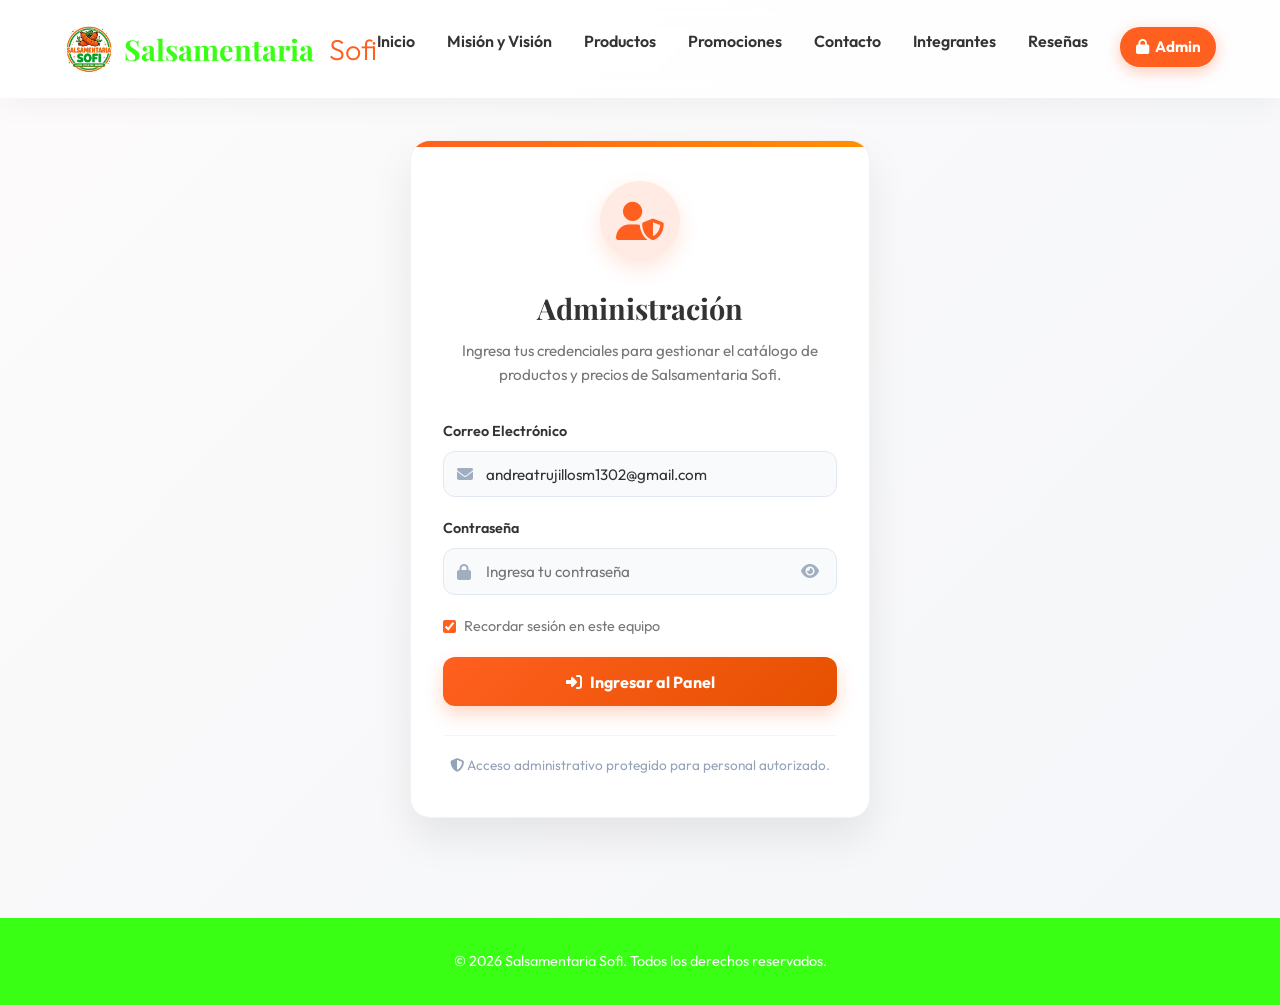
==== html/admin.html @ cab7393c "Agregar panel de administracion de productos, login seguro y sincronizacion dinamica" ====
<!DOCTYPE html>
<html lang="es">
<head>
    <meta charset="UTF-8">
    <meta name="viewport" content="width=device-width, initial-scale=1.0">
    <meta name="description" content="Panel de administración de productos y precios para Salsamentaria Sofi">
    <link rel="icon" href="../Logo/Favicon.jpeg" type="image/jpeg">
    <title>Administración de Productos - Salsamentaria Sofi</title>
    <link rel="stylesheet" href="../css/styles.css">
    <link href="https://fonts.googleapis.com/css2?family=Outfit:wght@300;400;600;700;800&family=Playfair+Display:wght@700&display=swap" rel="stylesheet">
    <link rel="stylesheet" href="https://cdnjs.cloudflare.com/ajax/libs/font-awesome/6.4.0/css/all.min.css">
</head>
<body>
    <!-- Navbar -->
    <nav class="navbar">
        <div class="logo" style="display: flex; align-items: center; gap: 10px;">
            <img src="../Logo/Favicon.jpeg" alt="Salsamentaria Sofi" style="height: 50px; border-radius: 50%;">
            Salsamentaria<span>Sofi</span>
        </div>
        <ul class="nav-links">
            <li><a href="../index.html">Inicio</a></li>
            <li><a href="nosotros.html">Misión y Visión</a></li>
            <li><a href="productos.html">Productos</a></li>
            <li><a href="promociones.html">Promociones</a></li>
            <li><a href="contacto.html">Contacto</a></li>
            <li><a href="integrantes.html">Integrantes</a></li>
            <li><a href="resenas.html">Reseñas</a></li>
            <li><a href="admin.html" class="admin-nav-link active"><i class="fas fa-lock"></i> Admin</a></li>
        </ul>
        <div class="hamburger"><i class="fas fa-bars"></i></div>
    </nav>

    <!-- Contenedor Principal -->
    <div class="admin-wrapper">
        
        <!-- VISTA 1: FORMULARIO DE INICIO DE SESIÓN -->
        <section id="admin-login-section" class="admin-login-container">
            <div class="admin-login-avatar">
                <i class="fas fa-user-shield"></i>
            </div>
            <h1 class="admin-login-title">Administración</h1>
            <p class="admin-login-subtitle">Ingresa tus credenciales para gestionar el catálogo de productos y precios de Salsamentaria Sofi.</p>

            <div id="loginAlert" class="alert-message alert-error"></div>

            <form id="adminLoginForm">
                <div class="form-group-admin">
                    <label for="adminEmail">Correo Electrónico</label>
                    <div class="input-with-icon">
                        <i class="fas fa-envelope field-icon"></i>
                        <input type="email" id="adminEmail" required placeholder="correo@ejemplo.com" value="andreatrujillosm1302@gmail.com" autocomplete="username">
                    </div>
                </div>

                <div class="form-group-admin">
                    <label for="adminPassword">Contraseña</label>
                    <div class="input-with-icon">
                        <i class="fas fa-lock field-icon"></i>
                        <input type="password" id="adminPassword" required placeholder="Ingresa tu contraseña" autocomplete="current-password">
                        <button type="button" id="togglePasswordBtn" class="toggle-password-btn" title="Mostrar/ocultar contraseña">
                            <i class="fas fa-eye"></i>
                        </button>
                    </div>
                </div>

                <div style="display: flex; justify-content: space-between; align-items: center; margin-bottom: 1.2rem; font-size: 0.9rem; color: var(--text-light);">
                    <label style="display: flex; align-items: center; gap: 8px; cursor: pointer;">
                        <input type="checkbox" id="rememberMe" checked style="accent-color: var(--primary-color); cursor: pointer;">
                        Recordar sesión en este equipo
                    </label>
                </div>

                <button type="submit" class="login-btn">
                    <i class="fas fa-sign-in-alt"></i> Ingresar al Panel
                </button>
            </form>

            <div style="margin-top: 1.8rem; padding-top: 1.2rem; border-top: 1px solid #f1f5f9; font-size: 0.85rem; color: #94a3b8;">
                <i class="fas fa-shield-alt"></i> Acceso administrativo protegido para personal autorizado.
            </div>
        </section>

        <!-- VISTA 2: PANEL DE CONTROL DE PRODUCTOS (DASHBOARD) -->
        <section id="admin-dashboard-section" style="display: none;">
            
            <!-- Barra Superior del Dashboard -->
            <div class="dashboard-header">
                <div class="dashboard-user-info">
                    <div class="dashboard-avatar">AT</div>
                    <div class="dashboard-greeting">
                        <h2>Panel de Administración</h2>
                        <div style="display: flex; align-items: center; gap: 10px; margin-top: 4px;">
                            <span class="admin-badge">Administradora Conectada</span>
                            <span style="font-size: 0.9rem; color: var(--text-light);">Andrea Trujillo</span>
                        </div>
                    </div>
                </div>

                <div class="dashboard-header-actions">
                    <button class="btn-admin btn-primary-admin" onclick="openProductModal()">
                        <i class="fas fa-plus-circle"></i> Nuevo Producto
                    </button>
                    <button class="btn-admin btn-secondary-admin" onclick="openExportModal()" title="Exportar o respaldar datos para GitHub">
                        <i class="fas fa-file-export"></i> Exportar
                    </button>
                    <button class="btn-admin btn-secondary-admin" onclick="openImportModal()" title="Importar catálogo desde JSON">
                        <i class="fas fa-file-import"></i> Importar
                    </button>
                    <button class="btn-admin btn-secondary-admin" onclick="resetToDefaultProducts()" title="Restablecer productos originales">
                        <i class="fas fa-undo"></i> Restablecer
                    </button>
                    <a href="productos.html" target="_blank" class="btn-admin btn-secondary-admin">
                        <i class="fas fa-external-link-alt"></i> Ver Tienda
                    </a>
                    <button id="adminLogoutBtn" class="btn-admin btn-danger-admin" title="Cerrar sesión">
                        <i class="fas fa-sign-out-alt"></i> Salir
                    </button>
                </div>
            </div>

            <!-- Tarjetas de Estadísticas (KPIs) -->
            <div class="stats-grid">
                <div class="stat-card">
                    <div class="stat-icon" style="background: rgba(255, 95, 31, 0.12); color: var(--primary-color);">
                        <i class="fas fa-boxes-stacked"></i>
                    </div>
                    <div class="stat-info">
                        <h4>Total Productos</h4>
                        <div class="stat-value" id="statTotalProducts">0</div>
                    </div>
                </div>

                <div class="stat-card">
                    <div class="stat-icon" style="background: #e0f2fe; color: #0284c7;">
                        <i class="fas fa-tags"></i>
                    </div>
                    <div class="stat-info">
                        <h4>Categorías</h4>
                        <div class="stat-value" id="statTotalCategories">0</div>
                    </div>
                </div>

                <div class="stat-card">
                    <div class="stat-icon" style="background: #dcfce7; color: #16a34a;">
                        <i class="fas fa-hand-holding-dollar"></i>
                    </div>
                    <div class="stat-info">
                        <h4>Precio Promedio</h4>
                        <div class="stat-value" id="statAvgPrice">$0</div>
                    </div>
                </div>

                <div class="stat-card">
                    <div class="stat-icon" style="background: #fef3c7; color: #d97706;">
                        <i class="fas fa-fire"></i>
                    </div>
                    <div class="stat-info">
                        <h4>Promociones</h4>
                        <div class="stat-value" id="statTotalPromos">0</div>
                    </div>
                </div>
            </div>

            <!-- Barra de Filtros y Búsqueda -->
            <div class="admin-toolbar">
                <div class="toolbar-search">
                    <i class="fas fa-search"></i>
                    <input type="text" id="searchProductInput" placeholder="Buscar por nombre, ID o categoría...">
                </div>

                <div class="toolbar-filters">
                    <select id="categoryFilterSelect" class="toolbar-select">
                        <option value="todos">Todas las categorías</option>
                    </select>

                    <select id="sortProductsSelect" class="toolbar-select">
                        <option value="id_asc">ID: Menor a Mayor</option>
                        <option value="id_desc">ID: Mayor a Menor</option>
                        <option value="name_asc">Nombre: A - Z</option>
                        <option value="name_desc">Nombre: Z - A</option>
                        <option value="price_asc">Precio: Menor a Mayor</option>
                        <option value="price_desc">Precio: Mayor a Menor</option>
                    </select>
                </div>
            </div>

            <!-- Tabla de Productos -->
            <div class="admin-table-container">
                <div class="admin-card-table">
                    <div class="table-responsive">
                        <table class="admin-table" id="productsTable">
                            <thead>
                                <tr>
                                    <th style="width: 80px;">Foto</th>
                                    <th style="width: 90px;">ID</th>
                                    <th>Nombre del Producto</th>
                                    <th>Categoría</th>
                                    <th>Presentación / Unidad</th>
                                    <th>Precio (COP)</th>
                                    <th style="width: 110px; text-align: center;">Acciones</th>
                                </tr>
                            </thead>
                            <tbody id="productsTableBody">
                                <!-- Filas inyectadas via JavaScript -->
                            </tbody>
                        </table>
                    </div>

                    <div class="table-footer-info">
                        <span id="tableProductsCounter">Cargando inventario...</span>
                        <span><i class="fas fa-info-circle"></i> Los cambios se sincronizan en tiempo real con el catálogo de la tienda.</span>
                    </div>
                </div>
            </div>

        </section>

    </div>

    <!-- MODAL PARA CREAR / EDITAR PRODUCTO -->
    <div id="productModalOverlay" class="admin-modal-overlay">
        <div class="admin-modal">
            <div class="admin-modal-header">
                <h3 id="productModalTitle">Crear Nuevo Producto</h3>
                <button type="button" id="closeProductModal" class="admin-modal-close">
                    <i class="fas fa-times"></i>
                </button>
            </div>

            <form id="productForm">
                <div class="admin-modal-body">
                    <div style="display: grid; grid-template-columns: 1fr 2fr; gap: 15px;">
                        <div class="form-group-admin">
                            <label for="productIdInput">ID de Producto</label>
                            <input type="number" id="productIdInput" required class="admin-select" style="padding-left: 1rem;">
                        </div>

                        <div class="form-group-admin">
                            <label for="productCategorySelect">Categoría</label>
                            <select id="productCategorySelect" class="admin-select" style="padding-left: 1rem;" required>
                                <option value="embutidos">Embutidos</option>
                                <option value="lacteos">Lácteos</option>
                                <option value="salsas">Salsas</option>
                                <option value="desechables">Desechables</option>
                                <option value="panaderia">Panadería</option>
                                <option value="promociones">Promociones</option>
                                <option value="otra">Otra categoría...</option>
                            </select>
                        </div>
                    </div>

                    <div class="form-group-admin" id="customCategoryGroup" style="display: none;">
                        <label for="customCategoryInput">Nombre de la nueva categoría</label>
                        <input type="text" id="customCategoryInput" class="admin-select" style="padding-left: 1rem;" placeholder="Ej. Bebidas, Enlatados">
                    </div>

                    <div class="form-group-admin">
                        <label for="productNameInput">Nombre del Producto</label>
                        <input type="text" id="productNameInput" required class="admin-select" style="padding-left: 1rem;" placeholder="Ej. Jamón Pietran Especial">
                    </div>

                    <div style="display: grid; grid-template-columns: 1fr 1fr; gap: 15px;">
                        <div class="form-group-admin">
                            <label for="productUnitInput">Presentación / Peso</label>
                            <input type="text" id="productUnitInput" required class="admin-select" style="padding-left: 1rem;" placeholder="Ej. 500g, 1 Libra, x6 unds">
                        </div>

                        <div class="form-group-admin">
                            <label for="productPriceInput">Precio ($ COP)</label>
                            <input type="number" id="productPriceInput" required min="0" step="100" class="admin-select" style="padding-left: 1rem;" placeholder="Ej. 12000">
                        </div>
                    </div>

                    <div class="form-group-admin">
                        <label>Foto del Producto</label>
                        
                        <div style="margin-bottom: 8px;">
                            <label style="font-size: 0.85rem; font-weight: 500; color: var(--text-light); display: block; margin-bottom: 4px;">
                                <i class="fas fa-upload"></i> Subir imagen desde tu dispositivo:
                            </label>
                            <input type="file" id="productImageFileInput" accept="image/*" class="admin-select" style="padding: 0.5rem 1rem;">
                        </div>

                        <div style="margin-bottom: 8px;">
                            <label style="font-size: 0.85rem; font-weight: 500; color: var(--text-light); display: block; margin-bottom: 4px;">
                                <i class="fas fa-link"></i> O ingresar ruta relativa / URL web:
                            </label>
                            <input type="text" id="productImageUrlInput" class="admin-select" style="padding-left: 1rem;" placeholder="../productos/EMBUTIOS/embutido-1.jpeg o https://...">
                        </div>

                        <div class="image-preview-box">
                            <img id="productImagePreview" src="" alt="Vista previa" style="display: none;">
                            <span id="productImagePlaceholder"><i class="fas fa-image" style="font-size: 2rem; margin-bottom: 6px; display: block;"></i>Vista previa de la imagen</span>
                        </div>
                    </div>
                </div>

                <div class="admin-modal-footer">
                    <button type="button" id="cancelProductModal" class="btn-admin btn-secondary-admin">Cancelar</button>
                    <button type="submit" class="btn-admin btn-primary-admin">
                        <i class="fas fa-save"></i> Guardar Producto
                    </button>
                </div>
            </form>
        </div>
    </div>

    <!-- MODAL PARA EXPORTAR / RESPALDAR CATÁLOGO -->
    <div id="exportModalOverlay" class="admin-modal-overlay">
        <div class="admin-modal">
            <div class="admin-modal-header">
                <h3>Exportar y Respaldar Catálogo</h3>
                <button type="button" id="closeExportModal" class="admin-modal-close">
                    <i class="fas fa-times"></i>
                </button>
            </div>
            <div class="admin-modal-body">
                <p style="font-size: 0.95rem; color: #475569; margin-bottom: 1.2rem;">
                    Como la aplicación está desplegada en GitHub Pages de forma estática, tus cambios se guardan automáticamente en tu navegador. Puedes descargar el archivo de respaldo o copiar el código para actualizar el archivo <code>js/script.js</code> del repositorio cuando desees.
                </p>

                <div style="display: flex; gap: 10px; margin-bottom: 1.2rem; flex-wrap: wrap;">
                    <button type="button" class="btn-admin btn-primary-admin" onclick="downloadJsonFile()">
                        <i class="fas fa-download"></i> Descargar productos.json
                    </button>
                    <button type="button" class="btn-admin btn-secondary-admin" onclick="copyExportCode()">
                        <i class="fas fa-copy"></i> Copiar Código para script.js
                    </button>
                </div>

                <div class="form-group-admin">
                    <label for="exportJsonTextarea">Código exportado (JavaScript / JSON):</label>
                    <textarea id="exportJsonTextarea" rows="8" readonly class="admin-textarea" style="font-family: monospace; font-size: 0.82rem; padding: 0.8rem;"></textarea>
                </div>
            </div>
            <div class="admin-modal-footer">
                <button type="button" class="btn-admin btn-secondary-admin" onclick="closeExportModal()">Cerrar</button>
            </div>
        </div>
    </div>

    <!-- MODAL PARA IMPORTAR CATÁLOGO -->
    <div id="importModalOverlay" class="admin-modal-overlay">
        <div class="admin-modal">
            <div class="admin-modal-header">
                <h3>Importar Catálogo (JSON)</h3>
                <button type="button" id="closeImportModal" class="admin-modal-close">
                    <i class="fas fa-times"></i>
                </button>
            </div>
            <form id="importForm">
                <div class="admin-modal-body">
                    <p style="font-size: 0.95rem; color: #475569; margin-bottom: 1.2rem;">
                        Puedes cargar un archivo <code>.json</code> previamente exportado o pegar el contenido JSON directamente en el campo inferior.
                    </p>

                    <div class="form-group-admin">
                        <label for="importFileInput">Cargar archivo JSON desde tu equipo:</label>
                        <input type="file" id="importFileInput" accept=".json,application/json" class="admin-select" style="padding: 0.5rem 1rem;">
                    </div>

                    <div class="form-group-admin">
                        <label for="importJsonTextarea">O pegar contenido JSON aquí:</label>
                        <textarea id="importJsonTextarea" rows="7" class="admin-textarea" style="font-family: monospace; font-size: 0.82rem; padding: 0.8rem;" placeholder='[{"id": 101, "name": "Mortadela Zenu", "category": "embutidos", "price": 12000, "unit": "500g", "image": "..."}]'></textarea>
                    </div>
                </div>
                <div class="admin-modal-footer">
                    <button type="button" class="btn-admin btn-secondary-admin" onclick="closeImportModal()">Cancelar</button>
                    <button type="submit" class="btn-admin btn-primary-admin">
                        <i class="fas fa-file-import"></i> Reemplazar Catálogo
                    </button>
                </div>
            </form>
        </div>
    </div>

    <!-- Footer -->
    <footer>
        <p>&copy; 2026 Salsamentaria Sofi. Todos los derechos reservados.</p>
    </footer>

    <!-- Scripts -->
    <script src="../js/script.js"></script>
    <script src="../js/admin.js"></script>
</body>
</html>
---- css/styles.css ----
:root {
    --primary-color: #FF5F1F; /* Naranja Fluorescente */
    --primary-dark: #39FF14; /* Verde Fluorescente */
    --secondary-color: #FF5F1F; /* Naranja Fluorescente */
    --bg-color: #ffffff; /* Blanco */
    --text-color: #333333;
    --text-light: #777777;
    --white: #ffffff;
    --glass-bg: rgba(255, 255, 255, 0.85);
    --transition: all 0.3s cubic-bezier(0.25, 0.8, 0.25, 1);
}

* {
    margin: 0;
    padding: 0;
    box-sizing: border-box;
    scroll-behavior: smooth;
}

body {
    font-family: 'Outfit', sans-serif;
    background-color: var(--bg-color);
    color: var(--text-color);
    line-height: 1.6;
}

h1, h2, h3, .logo {
    font-family: 'Playfair Display', serif;
}

/* Navbar */
.navbar {
    position: fixed;
    top: 0;
    width: 100%;
    display: flex;
    justify-content: space-between;
    align-items: center;
    padding: 1.5rem 5%;
    background: var(--glass-bg);
    backdrop-filter: blur(10px);
    z-index: 1000;
    box-shadow: 0 4px 30px rgba(0, 0, 0, 0.05);
}

.logo {
    font-size: 1.8rem;
    font-weight: 700;
    color: var(--primary-dark);
}

.logo img {
    height: 50px;
    width: 50px;
    border-radius: 50%;
    object-fit: cover;
}

.logo span {
    color: var(--secondary-color);
    font-family: 'Outfit', sans-serif;
    font-weight: 300;
    margin-left: 5px;
}

.nav-links {
    list-style: none;
    display: flex;
    gap: 2rem;
}

.nav-links a {
    text-decoration: none;
    color: var(--text-color);
    font-weight: 600;
    transition: var(--transition);
    font-family: 'Outfit', sans-serif;
}

.nav-links a:hover {
    color: var(--primary-color);
}

.hamburger {
    display: none;
    font-size: 1.5rem;
    cursor: pointer;
}

/* Hero Section */
.hero {
    height: 100vh;
    position: relative;
    display: flex;
    align-items: center;
    justify-content: center;
    text-align: center;
    padding: 0 5%;
    overflow: hidden;
    --mouseX: 0px;
    --mouseY: 0px;
}

.hero::before {
    content: '';
    position: absolute;
    top: 0; 
    left: 0; 
    width: 100%; 
    height: 100%;
    background: linear-gradient(rgba(0,0,0,0.6), rgba(0,0,0,0.6)) center/cover, url('../foto principal/PORTADA.jpeg') center/cover no-repeat;
    z-index: 0;
    transition: transform 0.2s cubic-bezier(0.25, 0.46, 0.45, 0.94);
    transform: scale(1.1) translate(var(--mouseX), var(--mouseY));
}

.hero-content {
    position: relative;
    z-index: 1;
    max-width: 800px;
    animation: fadeInUp 1s ease-out;
}

.hero h1 {
    font-size: 4rem;
    color: var(--white);
    margin-bottom: 1rem;
    line-height: 1.2;
}

.hero p {
    font-size: 1.2rem;
    color: #e0e0e0;
    margin-bottom: 2rem;
}

.cta-btn {
    display: inline-block;
    padding: 1rem 2.5rem;
    background: var(--primary-color);
    color: var(--white);
    text-decoration: none;
    font-weight: 600;
    border-radius: 50px;
    transition: var(--transition);
    box-shadow: 0 10px 20px rgba(230, 126, 34, 0.3);
}

.cta-btn:hover {
    background: var(--primary-dark);
    transform: translateY(-3px);
}

/* Animations */
@keyframes fadeInUp {
    from { opacity: 0; transform: translateY(30px); }
    to { opacity: 1; transform: translateY(0); }
}

/* Sections Common */
section {
    padding: 6rem 5%;
}

.section-header {
    text-align: center;
    margin-bottom: 3rem;
}

.section-header h2 {
    font-size: 2.5rem;
    color: var(--primary-dark);
    margin-bottom: 0.5rem;
}

/* Nosotros / About */
.about {
    background-color: var(--bg-color);
}

.about-grid {
    display: grid;
    grid-template-columns: repeat(auto-fit, minmax(300px, 1fr));
    gap: 3rem;
    max-width: 1000px;
    margin: 0 auto;
}

.about-card {
    background: var(--white);
    padding: 3rem 2rem;
    border-radius: 20px;
    text-align: center;
    box-shadow: 0 10px 30px rgba(0,0,0,0.05);
    transition: var(--transition);
    border: 1px solid #f0f0f0;
}

.about-card:hover {
    transform: translateY(-10px);
    box-shadow: 0 15px 40px rgba(0,0,0,0.1);
}

.slideshow-container {
    width: 100%;
    max-width: 1000px;
    margin: 0 auto 3rem;
    overflow: hidden;
    border-radius: 20px;
    box-shadow: 0 10px 30px rgba(0,0,0,0.1);
    position: relative;
    height: 300px;
    background: var(--white);
    display: flex;
    align-items: center;
}

.slideshow-track {
    display: flex;
    width: calc(300px * 10); /* 5 images + 5 duplicates, each 300px wide */
    animation: scrollTrack 10s linear infinite;
}

.slideshow-track img {
    width: 300px;
    height: 300px;
    object-fit: cover;
    padding: 10px;
    border-radius: 20px;
    transition: var(--transition);
}

.slideshow-track img:hover {
    transform: scale(1.05);
}

@keyframes scrollTrack {
    0% { transform: translateX(0); }
    100% { transform: translateX(calc(-300px * 5)); }
}

.icon-wrapper {
    width: 80px;
    height: 80px;
    background: rgba(230, 126, 34, 0.1);
    color: var(--primary-color);
    border-radius: 50%;
    display: flex;
    align-items: center;
    justify-content: center;
    font-size: 2.5rem;
    margin: 0 auto 1.5rem;
    transition: var(--transition);
}

.about-card:hover .icon-wrapper {
    background: var(--primary-color);
    color: var(--white);
}

.about-card h3 {
    font-size: 1.8rem;
    color: var(--primary-dark);
    margin-bottom: 1rem;
}

.about-card p {
    color: var(--text-light);
    font-size: 1.1rem;
    line-height: 1.8;
}

/* Promotions */
.promotions {
    background-color: var(--white);
}

.promotions h2 {
    text-align: center;
    font-size: 2.5rem;
    margin-bottom: 3rem;
    color: var(--primary-dark);
}

.promo-grid, .product-grid {
    display: grid;
    grid-template-columns: repeat(auto-fill, minmax(280px, 1fr));
    gap: 2rem;
}

.promo-card, .product-card {
    background: var(--white);
    border-radius: 15px;
    overflow: hidden;
    box-shadow: 0 10px 30px rgba(0,0,0,0.05);
    transition: var(--transition);
    position: relative;
    border: 1px solid #f0f0f0;
}

.promo-card:hover, .product-card:hover {
    transform: translateY(-10px);
    box-shadow: 0 15px 40px rgba(0,0,0,0.1);
}

.promo-badge {
    position: absolute;
    top: 15px;
    right: 15px;
    background: var(--secondary-color);
    color: var(--white);
    padding: 0.5rem 1rem;
    border-radius: 20px;
    font-weight: 800;
    z-index: 10;
}

.promo-card img, .product-card img {
    width: 100%;
    height: 200px;
    object-fit: cover;
    transition: var(--transition);
}

.promo-card:hover img, .product-card:hover img {
    transform: scale(1.05);
}

.promo-card h3, .product-card h3 {
    padding: 1.5rem 1.5rem 0.5rem;
    font-size: 1.4rem;
}

.promo-card p, .product-card p.desc {
    padding: 0 1.5rem;
    color: var(--text-light);
    font-size: 0.95rem;
}

.price {
    padding: 1rem 1.5rem 1.5rem;
    display: flex;
    align-items: center;
    gap: 1rem;
}

.old-price {
    text-decoration: line-through;
    color: var(--text-light);
    font-size: 0.9rem;
}

.new-price {
    font-size: 1.5rem;
    font-weight: 800;
    color: var(--primary-color);
}

/* Products Live */
.live-indicator {
    display: inline-flex;
    align-items: center;
    gap: 8px;
    color: #27ae60;
    font-weight: 600;
    background: rgba(39, 174, 96, 0.1);
    padding: 0.5rem 1rem;
    border-radius: 20px;
}

.dot {
    width: 10px;
    height: 10px;
    background-color: #27ae60;
    border-radius: 50%;
    animation: pulse 1.5s infinite;
}

@keyframes pulse {
    0% { transform: scale(0.95); box-shadow: 0 0 0 0 rgba(39, 174, 96, 0.7); }
    70% { transform: scale(1); box-shadow: 0 0 0 10px rgba(39, 174, 96, 0); }
    100% { transform: scale(0.95); box-shadow: 0 0 0 0 rgba(39, 174, 96, 0); }
}

.category-filters {
    display: flex;
    justify-content: center;
    gap: 1rem;
    margin-bottom: 2rem;
    flex-wrap: wrap;
}

.filter-btn {
    padding: 0.5rem 1.5rem;
    border: 2px solid var(--primary-color);
    background: transparent;
    color: var(--primary-color);
    border-radius: 30px;
    cursor: pointer;
    font-weight: 600;
    font-family: 'Outfit', sans-serif;
    transition: var(--transition);
}

.filter-btn.active, .filter-btn:hover {
    background: var(--primary-color);
    color: var(--white);
}

.view-more {
    text-align: center;
    margin-top: 3rem;
}

.outline-btn {
    display: inline-block;
    padding: 1rem 2.5rem;
    border: 2px solid var(--primary-dark);
    color: var(--primary-dark);
    text-decoration: none;
    font-weight: 600;
    border-radius: 50px;
    transition: var(--transition);
}

.outline-btn:hover {
    background: var(--primary-dark);
    color: var(--white);
}

/* Team Section */
.team {
    background-color: var(--bg-color);
}

.team-grid {
    display: grid;
    grid-template-columns: repeat(auto-fit, minmax(280px, 1fr));
    gap: 3rem;
    max-width: 1200px;
    margin: 0 auto;
}

.team-card {
    background: var(--white);
    padding: 2rem;
    border-radius: 20px;
    text-align: center;
    box-shadow: 0 10px 30px rgba(0,0,0,0.05);
    transition: var(--transition);
    border: 1px solid #f0f0f0;
}

.team-card:hover {
    transform: translateY(-10px);
    box-shadow: 0 15px 40px rgba(0,0,0,0.1);
}

.team-img-wrapper {
    width: 250px;
    height: 250px;
    margin: 0 auto 1.5rem;
    border-radius: 50%;
    overflow: hidden;
    border: 4px solid var(--primary-color);
    padding: 4px;
    background: var(--white);
    transition: var(--transition);
}

.team-img-wrapper img {
    width: 100%;
    height: 100%;
    object-fit: cover;
    border-radius: 50%;
    transition: var(--transition);
}

.team-card:hover .team-img-wrapper {
    border-color: var(--primary-dark);
}

.team-card:hover .team-img-wrapper img {
    transform: scale(1.1);
}

.team-card h3 {
    font-size: 1.4rem;
    color: var(--primary-dark);
    margin-bottom: 0.5rem;
}

.team-card p {
    color: var(--primary-color);
    font-weight: 600;
    font-size: 0.95rem;
}

/* Contact */
.contact {
    display: grid;
    grid-template-columns: 1fr 1fr;
    gap: 0;
    padding: 0;
    background: var(--white);
}

.contact-info {
    padding: 6rem 5%;
    display: flex;
    flex-direction: column;
    justify-content: center;
}

.contact-info h2 {
    font-size: 2.5rem;
    color: var(--primary-dark);
    margin-bottom: 2rem;
}

.contact-info p {
    font-size: 1.1rem;
    margin-bottom: 1.5rem;
    display: flex;
    align-items: center;
    gap: 15px;
}

.contact-info i {
    color: var(--primary-color);
    font-size: 1.5rem;
    width: 30px;
}

.socials {
    margin-top: 2rem;
    display: flex;
    gap: 1rem;
}

.socials a {
    display: flex;
    align-items: center;
    justify-content: center;
    width: 50px;
    height: 50px;
    background: #f0f0f0;
    color: var(--primary-dark);
    border-radius: 50%;
    text-decoration: none;
    font-size: 1.5rem;
    transition: var(--transition);
}

.socials a:hover {
    background: var(--primary-color);
    color: var(--white);
    transform: translateY(-5px);
}

.map-placeholder {
    min-height: 400px;
}

/* Footer */
footer {
    background: var(--primary-dark);
    color: var(--white);
    text-align: center;
    padding: 2rem 5%;
    font-size: 0.9rem;
}

/* WhatsApp Button */
.whatsapp-float {
    position: fixed;
    bottom: 30px;
    right: 30px;
    width: 60px;
    height: 60px;
    background-color: #25d366;
    color: #fff;
    border-radius: 50%;
    display: flex;
    align-items: center;
    justify-content: center;
    font-size: 35px;
    box-shadow: 2px 2px 15px rgba(0,0,0,0.2);
    z-index: 100;
    transition: var(--transition);
}

.whatsapp-float:hover {
    transform: scale(1.1);
    box-shadow: 2px 2px 20px rgba(0,0,0,0.3);
}

/* Responsive */
@media (max-width: 768px) {
    .nav-links {
        display: none; 
    }
    
    .hamburger {
        display: block;
    }
    
    .hero h1 {
        font-size: 2.5rem;
    }
    
    .contact {
        grid-template-columns: 1fr;
    }
    
    .map-placeholder {
        height: 300px;
    }

    .reviews-container {
        grid-template-columns: 1fr;
    }
}

/* Reviews Section */
.reviews-section {
    padding: 2rem 5%;
    max-width: 1200px;
    margin: 0 auto;
}

.reviews-container {
    display: grid;
    grid-template-columns: 1fr 1fr;
    gap: 3rem;
    margin-top: 2rem;
}

.reviews-list {
    display: flex;
    flex-direction: column;
    gap: 1.5rem;
    max-height: 500px;
    overflow-y: auto;
    padding-right: 10px;
}

.review-card {
    background: var(--white);
    padding: 1.5rem;
    border-radius: 15px;
    box-shadow: 0 5px 15px rgba(0,0,0,0.05);
    border: 1px solid #f0f0f0;
}

.review-header {
    display: flex;
    align-items: center;
    gap: 1rem;
    margin-bottom: 1rem;
}

.review-avatar {
    width: 45px;
    height: 45px;
    background: var(--primary-color);
    color: var(--white);
    border-radius: 50%;
    display: flex;
    align-items: center;
    justify-content: center;
    font-size: 1.2rem;
    font-weight: 800;
}

.review-meta h4 {
    margin: 0;
    color: var(--primary-dark);
}

.stars {
    color: #ffc107;
    font-size: 0.9rem;
}

.review-text {
    font-size: 0.95rem;
    color: #555;
    line-height: 1.5;
}

.review-form-container {
    background: var(--white);
    padding: 2rem;
    border-radius: 15px;
    box-shadow: 0 10px 30px rgba(0,0,0,0.05);
    border: 1px solid #f0f0f0;
    height: fit-content;
}

.review-form-container h3 {
    margin-top: 0;
    color: var(--primary-dark);
    margin-bottom: 1.5rem;
}

.review-form .form-group {
    margin-bottom: 1.5rem;
}

.review-form label {
    display: block;
    margin-bottom: 0.5rem;
    color: var(--primary-dark);
    font-weight: 600;
}

.review-form input,
.review-form textarea {
    width: 100%;
    padding: 0.8rem;
    border: 1px solid #ccc;
    border-radius: 8px;
    font-family: inherit;
}

.rating-select {
    display: flex;
    gap: 0.5rem;
    font-size: 1.5rem;
    color: #ccc;
    cursor: pointer;
}

.rating-select i:hover,
.rating-select i.active {
    color: #ffc107;
}

/* Shopping Cart */
.cart-float-btn {
    position: fixed;
    bottom: 100px;
    right: 30px;
    width: 60px;
    height: 60px;
    background-color: var(--primary-color);
    color: var(--white);
    border-radius: 50%;
    display: flex;
    align-items: center;
    justify-content: center;
    font-size: 24px;
    box-shadow: 2px 2px 15px rgba(0,0,0,0.2);
    z-index: 100;
    cursor: pointer;
    transition: var(--transition);
}

.cart-float-btn:hover {
    transform: scale(1.1);
    background-color: var(--primary-dark);
}

.cart-badge {
    position: absolute;
    top: -5px;
    right: -5px;
    background-color: #e74c3c;
    color: white;
    border-radius: 50%;
    width: 24px;
    height: 24px;
    font-size: 12px;
    font-weight: bold;
    display: flex;
    align-items: center;
    justify-content: center;
    border: 2px solid white;
}

.cart-sidebar {
    position: fixed;
    top: 0;
    right: -400px;
    width: 350px;
    max-width: 100%;
    height: 100vh;
    background: var(--white);
    box-shadow: -5px 0 15px rgba(0,0,0,0.1);
    z-index: 1001;
    transition: right 0.3s ease;
    display: flex;
    flex-direction: column;
}

.cart-sidebar.open {
    right: 0;
}

.cart-header {
    padding: 20px;
    background: var(--primary-color);
    color: var(--white);
    display: flex;
    justify-content: space-between;
    align-items: center;
}

.cart-header h3 {
    margin: 0;
    font-size: 1.5rem;
    color: var(--white);
}

.close-cart {
    background: none;
    border: none;
    color: var(--white);
    font-size: 1.5rem;
    cursor: pointer;
}

.cart-items {
    flex: 1;
    overflow-y: auto;
    padding: 20px;
    display: flex;
    flex-direction: column;
    gap: 15px;
}

.cart-item {
    display: flex;
    gap: 10px;
    border-bottom: 1px solid #eee;
    padding-bottom: 10px;
}

.cart-item img {
    width: 60px;
    height: 60px;
    object-fit: cover;
    border-radius: 8px;
}

.cart-item-details {
    flex: 1;
}

.cart-item-title {
    font-weight: 600;
    font-size: 0.9rem;
    margin-bottom: 5px;
}

.cart-item-price {
    color: var(--primary-color);
    font-weight: bold;
}

.cart-item-actions {
    display: flex;
    align-items: center;
    gap: 10px;
    margin-top: 5px;
}

.cart-item-actions button {
    background: #f0f0f0;
    border: none;
    width: 25px;
    height: 25px;
    border-radius: 5px;
    cursor: pointer;
    font-weight: bold;
}

.cart-item-actions button:hover {
    background: #ddd;
}

.cart-footer {
    padding: 20px;
    border-top: 1px solid #eee;
    background: #fafafa;
}

.cart-total {
    display: flex;
    justify-content: space-between;
    font-size: 1.2rem;
    font-weight: bold;
    margin-bottom: 15px;
}

.whatsapp-order-btn {
    width: 100%;
    padding: 12px;
    background: #25d366;
    color: white;
    border: none;
    border-radius: 8px;
    font-size: 1.1rem;
    font-weight: bold;
    cursor: pointer;
    display: flex;
    justify-content: center;
    align-items: center;
    gap: 10px;
    transition: background 0.3s;
}

.whatsapp-order-btn:hover {
    background: #128C7E;
}

.add-to-cart-btn {
    width: 100%;
    padding: 10px;
    background: var(--primary-color);
    color: white;
    border: none;
    border-radius: 8px;
    font-weight: 600;
    cursor: pointer;
    margin-top: 10px;
    transition: background 0.3s;
}

.add-to-cart-btn:hover {
    background: var(--primary-dark);
}

.cart-overlay {
    position: fixed;
    top: 0;
    left: 0;
    width: 100%;
    height: 100%;
    background: rgba(0,0,0,0.5);
    z-index: 1000;
    display: none;
}

.cart-overlay.show {
    display: block;
}

/* Sección ¿Por qué comprar en Salsamentaria Sofi? */
.why-us-section {
    padding: 5rem 5%;
    background: #fafafa;
    border-top: 1px solid #eee;
    border-bottom: 1px solid #eee;
}

.why-us-grid {
    display: grid;
    grid-template-columns: repeat(auto-fit, minmax(240px, 1fr));
    gap: 2rem;
    max-width: 1200px;
    margin: 0 auto;
}

.why-us-card {
    background: var(--white);
    padding: 2.5rem 1.8rem;
    border-radius: 20px;
    text-align: center;
    box-shadow: 0 8px 25px rgba(0,0,0,0.04);
    transition: var(--transition);
    border: 1px solid #f0f0f0;
    position: relative;
    overflow: hidden;
    display: flex;
    flex-direction: column;
    align-items: center;
}

.why-us-card::before {
    content: '';
    position: absolute;
    top: 0;
    left: 0;
    width: 100%;
    height: 4px;
    background: linear-gradient(90deg, var(--primary-color), var(--primary-dark));
    opacity: 0;
    transition: var(--transition);
}

.why-us-card:hover {
    transform: translateY(-8px);
    box-shadow: 0 15px 35px rgba(0,0,0,0.08);
}

.why-us-card:hover::before {
    opacity: 1;
}

.why-us-icon {
    width: 75px;
    height: 75px;
    background: rgba(255, 95, 31, 0.1);
    color: var(--primary-color);
    border-radius: 50%;
    display: flex;
    align-items: center;
    justify-content: center;
    font-size: 2.2rem;
    margin-bottom: 1.5rem;
    transition: var(--transition);
}

.why-us-card:hover .why-us-icon {
    background: var(--primary-color);
    color: var(--white);
    transform: scale(1.1) rotate(5deg);
}

.why-us-card h3 {
    font-size: 1.3rem;
    color: var(--primary-dark);
    margin-bottom: 1rem;
    font-weight: 700;
}

.why-us-card p {
    color: var(--text-light);
    font-size: 0.95rem;
    line-height: 1.6;
}

/* ========================================================
   ESTILOS DE ADMINISTRACIÓN DE PRODUCTOS (ADMIN DASHBOARD)
   ======================================================== */

.admin-nav-link {
    background: rgba(255, 95, 31, 0.12);
    color: var(--primary-color) !important;
    padding: 0.4rem 0.9rem !important;
    border-radius: 50px;
    border: 1px solid rgba(255, 95, 31, 0.35);
    display: inline-flex !important;
    align-items: center;
    gap: 6px;
    font-size: 0.95rem;
    font-weight: 700 !important;
    transition: var(--transition);
}

.admin-nav-link:hover, .admin-nav-link.active {
    background: var(--primary-color) !important;
    color: #ffffff !important;
    box-shadow: 0 4px 15px rgba(255, 95, 31, 0.35);
    transform: translateY(-2px);
}

/* Contenedor principal de administración */
.admin-wrapper {
    padding-top: 100px;
    padding-bottom: 60px;
    min-height: calc(100vh - 80px);
    background: linear-gradient(135deg, #fdfbfb 0%, #f4f6f9 100%);
}

/* Vista de Login */
.admin-login-container {
    max-width: 460px;
    margin: 40px auto;
    padding: 2.5rem 2rem;
    background: #ffffff;
    border-radius: 20px;
    box-shadow: 0 20px 40px rgba(0, 0, 0, 0.08);
    border: 1px solid rgba(0, 0, 0, 0.05);
    text-align: center;
    position: relative;
    overflow: hidden;
    animation: fadeInUp 0.6s ease-out;
}

.admin-login-container::before {
    content: '';
    position: absolute;
    top: 0;
    left: 0;
    width: 100%;
    height: 6px;
    background: linear-gradient(90deg, var(--primary-color), #ff8f00);
}

.admin-login-avatar {
    width: 80px;
    height: 80px;
    background: rgba(255, 95, 31, 0.12);
    color: var(--primary-color);
    border-radius: 50%;
    display: flex;
    align-items: center;
    justify-content: center;
    font-size: 2.4rem;
    margin: 0 auto 1.5rem;
    box-shadow: 0 8px 20px rgba(255, 95, 31, 0.15);
}

.admin-login-title {
    font-size: 1.8rem;
    color: var(--text-color);
    margin-bottom: 0.5rem;
}

.admin-login-subtitle {
    color: var(--text-light);
    font-size: 0.95rem;
    margin-bottom: 2rem;
}

.form-group-admin {
    margin-bottom: 1.25rem;
    text-align: left;
}

.form-group-admin label {
    display: block;
    margin-bottom: 0.5rem;
    font-weight: 600;
    font-size: 0.9rem;
    color: var(--text-color);
}

.input-with-icon {
    position: relative;
    display: flex;
    align-items: center;
}

.input-with-icon i.field-icon {
    position: absolute;
    left: 14px;
    color: #a0aec0;
    font-size: 1rem;
    pointer-events: none;
}

.input-with-icon input, .admin-select, .admin-textarea {
    width: 100%;
    padding: 0.8rem 1rem 0.8rem 2.6rem;
    border: 1.5px solid #e2e8f0;
    border-radius: 12px;
    font-size: 0.95rem;
    font-family: 'Outfit', sans-serif;
    color: var(--text-color);
    background: #f8fafc;
    transition: var(--transition);
}

.input-with-icon input:focus, .admin-select:focus, .admin-textarea:focus {
    outline: none;
    border-color: var(--primary-color);
    background: #ffffff;
    box-shadow: 0 0 0 4px rgba(255, 95, 31, 0.15);
}

.toggle-password-btn {
    position: absolute;
    right: 12px;
    background: none;
    border: none;
    color: #a0aec0;
    cursor: pointer;
    font-size: 1rem;
    padding: 6px;
    transition: color 0.2s;
}

.toggle-password-btn:hover {
    color: var(--primary-color);
}

.login-btn {
    width: 100%;
    padding: 0.9rem;
    background: linear-gradient(135deg, var(--primary-color) 0%, #e65100 100%);
    color: #ffffff;
    border: none;
    border-radius: 12px;
    font-size: 1rem;
    font-weight: 700;
    font-family: 'Outfit', sans-serif;
    cursor: pointer;
    transition: var(--transition);
    display: flex;
    align-items: center;
    justify-content: center;
    gap: 8px;
    box-shadow: 0 8px 18px rgba(255, 95, 31, 0.25);
    margin-top: 1rem;
}

.login-btn:hover {
    transform: translateY(-2px);
    box-shadow: 0 12px 24px rgba(255, 95, 31, 0.35);
}

.alert-message {
    padding: 0.8rem 1rem;
    border-radius: 10px;
    margin-bottom: 1.2rem;
    font-size: 0.9rem;
    display: none;
    align-items: center;
    gap: 8px;
    text-align: left;
}

.alert-error {
    background: #fee2e2;
    color: #b91c1c;
    border: 1px solid #fca5a5;
}

/* Dashboard Header */
.dashboard-header {
    max-width: 1280px;
    margin: 0 auto 2rem;
    padding: 0 1.5rem;
    display: flex;
    justify-content: space-between;
    align-items: center;
    flex-wrap: wrap;
    gap: 1.5rem;
}

.dashboard-user-info {
    display: flex;
    align-items: center;
    gap: 15px;
}

.dashboard-avatar {
    width: 55px;
    height: 55px;
    border-radius: 50%;
    background: linear-gradient(135deg, var(--primary-color), #ff8f00);
    color: #ffffff;
    display: flex;
    align-items: center;
    justify-content: center;
    font-size: 1.4rem;
    font-weight: 700;
    box-shadow: 0 6px 16px rgba(255, 95, 31, 0.3);
}

.dashboard-greeting h2 {
    font-size: 1.6rem;
    margin-bottom: 2px;
    color: #1e293b;
}

.admin-badge {
    display: inline-flex;
    align-items: center;
    gap: 6px;
    background: #dcfce7;
    color: #15803d;
    padding: 2px 10px;
    border-radius: 20px;
    font-size: 0.8rem;
    font-weight: 600;
}

.admin-badge::before {
    content: '';
    width: 7px;
    height: 7px;
    background: #22c55e;
    border-radius: 50%;
    display: inline-block;
}

.dashboard-header-actions {
    display: flex;
    align-items: center;
    gap: 10px;
    flex-wrap: wrap;
}

/* Botones genéricos de admin */
.btn-admin {
    padding: 0.65rem 1.2rem;
    border-radius: 10px;
    font-size: 0.9rem;
    font-weight: 600;
    font-family: 'Outfit', sans-serif;
    cursor: pointer;
    transition: var(--transition);
    display: inline-flex;
    align-items: center;
    gap: 8px;
    border: none;
    text-decoration: none;
}

.btn-primary-admin {
    background: linear-gradient(135deg, var(--primary-color) 0%, #e65100 100%);
    color: #ffffff;
    box-shadow: 0 4px 12px rgba(255, 95, 31, 0.25);
}

.btn-primary-admin:hover {
    transform: translateY(-2px);
    box-shadow: 0 6px 18px rgba(255, 95, 31, 0.35);
}

.btn-secondary-admin {
    background: #ffffff;
    color: #334155;
    border: 1.5px solid #cbd5e1;
}

.btn-secondary-admin:hover {
    background: #f1f5f9;
    border-color: #94a3b8;
    transform: translateY(-2px);
}

.btn-danger-admin {
    background: #fee2e2;
    color: #dc2626;
    border: 1.5px solid #fca5a5;
}

.btn-danger-admin:hover {
    background: #dc2626;
    color: #ffffff;
}

/* Stats Cards */
.stats-grid {
    max-width: 1280px;
    margin: 0 auto 2.5rem;
    padding: 0 1.5rem;
    display: grid;
    grid-template-columns: repeat(auto-fit, minmax(240px, 1fr));
    gap: 1.5rem;
}

.stat-card {
    background: #ffffff;
    padding: 1.5rem;
    border-radius: 16px;
    box-shadow: 0 8px 24px rgba(0, 0, 0, 0.04);
    border: 1px solid rgba(0, 0, 0, 0.04);
    display: flex;
    align-items: center;
    gap: 1.2rem;
    transition: var(--transition);
}

.stat-card:hover {
    transform: translateY(-4px);
    box-shadow: 0 14px 28px rgba(0, 0, 0, 0.08);
}

.stat-icon {
    width: 60px;
    height: 60px;
    border-radius: 14px;
    display: flex;
    align-items: center;
    justify-content: center;
    font-size: 1.7rem;
}

.stat-info h4 {
    font-size: 0.85rem;
    color: var(--text-light);
    font-family: 'Outfit', sans-serif;
    font-weight: 500;
    text-transform: uppercase;
    letter-spacing: 0.5px;
    margin-bottom: 4px;
}

.stat-info .stat-value {
    font-size: 1.7rem;
    font-weight: 800;
    color: #1e293b;
    font-family: 'Outfit', sans-serif;
}

/* Toolbar de Filtros y Búsqueda */
.admin-toolbar {
    max-width: 1280px;
    margin: 0 auto 1.5rem;
    padding: 0 1.5rem;
    display: flex;
    justify-content: space-between;
    align-items: center;
    flex-wrap: wrap;
    gap: 1rem;
}

.toolbar-search {
    flex: 1;
    min-width: 260px;
    position: relative;
}

.toolbar-search input {
    width: 100%;
    padding: 0.75rem 1rem 0.75rem 2.6rem;
    border: 1.5px solid #cbd5e1;
    border-radius: 12px;
    font-size: 0.95rem;
    background: #ffffff;
    font-family: 'Outfit', sans-serif;
    transition: var(--transition);
}

.toolbar-search input:focus {
    outline: none;
    border-color: var(--primary-color);
    box-shadow: 0 0 0 3px rgba(255, 95, 31, 0.15);
}

.toolbar-search i {
    position: absolute;
    left: 14px;
    top: 50%;
    transform: translateY(-50%);
    color: #94a3b8;
}

.toolbar-filters {
    display: flex;
    align-items: center;
    gap: 10px;
    flex-wrap: wrap;
}

.toolbar-select {
    padding: 0.75rem 1.2rem;
    border: 1.5px solid #cbd5e1;
    border-radius: 12px;
    background: #ffffff;
    font-size: 0.9rem;
    font-family: 'Outfit', sans-serif;
    color: #334155;
    cursor: pointer;
    outline: none;
    transition: var(--transition);
}

.toolbar-select:focus {
    border-color: var(--primary-color);
}

/* Contenedor de la Tabla de Productos */
.admin-table-container {
    max-width: 1280px;
    margin: 0 auto;
    padding: 0 1.5rem;
}

.admin-card-table {
    background: #ffffff;
    border-radius: 18px;
    box-shadow: 0 10px 30px rgba(0, 0, 0, 0.05);
    border: 1px solid rgba(0, 0, 0, 0.05);
    overflow: hidden;
}

.table-responsive {
    overflow-x: auto;
}

.admin-table {
    width: 100%;
    border-collapse: collapse;
    text-align: left;
}

.admin-table th {
    background: #f8fafc;
    padding: 1rem 1.2rem;
    font-size: 0.85rem;
    font-weight: 700;
    color: #475569;
    text-transform: uppercase;
    letter-spacing: 0.5px;
    border-bottom: 2px solid #e2e8f0;
}

.admin-table td {
    padding: 1rem 1.2rem;
    border-bottom: 1px solid #f1f5f9;
    font-size: 0.95rem;
    color: #334155;
    vertical-align: middle;
}

.admin-table tbody tr {
    transition: background 0.2s;
}

.admin-table tbody tr:hover {
    background: #fdf8f5;
}

.product-thumb {
    width: 50px;
    height: 50px;
    border-radius: 10px;
    object-fit: cover;
    border: 1px solid #e2e8f0;
    background: #f1f5f9;
    display: block;
}

.badge-category {
    display: inline-block;
    padding: 4px 10px;
    border-radius: 20px;
    font-size: 0.78rem;
    font-weight: 700;
    text-transform: capitalize;
}

.badge-embutidos { background: #fee2e2; color: #dc2626; }
.badge-lacteos { background: #e0f2fe; color: #0284c7; }
.badge-salsas { background: #ffedd5; color: #ea580c; }
.badge-desechables { background: #f3e8ff; color: #9333ea; }
.badge-panaderia { background: #fef3c7; color: #d97706; }
.badge-promociones { background: #dcfce7; color: #16a34a; }
.badge-otro { background: #f1f5f9; color: #475569; }

.table-actions {
    display: flex;
    align-items: center;
    gap: 8px;
}

.btn-action-icon {
    width: 36px;
    height: 36px;
    border-radius: 8px;
    display: inline-flex;
    align-items: center;
    justify-content: center;
    border: none;
    cursor: pointer;
    transition: var(--transition);
    font-size: 0.95rem;
}

.btn-edit {
    background: #e0f2fe;
    color: #0284c7;
}

.btn-edit:hover {
    background: #0284c7;
    color: #ffffff;
    transform: scale(1.08);
}

.btn-delete {
    background: #fee2e2;
    color: #dc2626;
}

.btn-delete:hover {
    background: #dc2626;
    color: #ffffff;
    transform: scale(1.08);
}

.table-footer-info {
    padding: 1rem 1.5rem;
    background: #f8fafc;
    border-top: 1px solid #e2e8f0;
    display: flex;
    justify-content: space-between;
    align-items: center;
    font-size: 0.9rem;
    color: var(--text-light);
    flex-wrap: wrap;
    gap: 10px;
}

/* Modales */
.admin-modal-overlay {
    position: fixed;
    top: 0;
    left: 0;
    width: 100%;
    height: 100%;
    background: rgba(15, 23, 42, 0.6);
    backdrop-filter: blur(5px);
    z-index: 2000;
    display: none;
    align-items: center;
    justify-content: center;
    padding: 1.5rem;
}

.admin-modal-overlay.active {
    display: flex;
}

.admin-modal {
    background: #ffffff;
    width: 100%;
    max-width: 620px;
    max-height: 90vh;
    border-radius: 20px;
    box-shadow: 0 25px 50px -12px rgba(0, 0, 0, 0.25);
    display: flex;
    flex-direction: column;
    overflow: hidden;
    animation: zoomIn 0.3s cubic-bezier(0.16, 1, 0.3, 1);
}

@keyframes zoomIn {
    from { opacity: 0; transform: scale(0.92); }
    to { opacity: 1; transform: scale(1); }
}

.admin-modal-header {
    padding: 1.5rem 1.8rem;
    border-bottom: 1px solid #e2e8f0;
    display: flex;
    justify-content: space-between;
    align-items: center;
}

.admin-modal-header h3 {
    font-size: 1.4rem;
    color: #1e293b;
    margin: 0;
}

.admin-modal-close {
    background: none;
    border: none;
    font-size: 1.3rem;
    color: #94a3b8;
    cursor: pointer;
    transition: color 0.2s;
}

.admin-modal-close:hover {
    color: #ef4444;
}

.admin-modal-body {
    padding: 1.8rem;
    overflow-y: auto;
}

.admin-modal-footer {
    padding: 1.2rem 1.8rem;
    background: #f8fafc;
    border-top: 1px solid #e2e8f0;
    display: flex;
    justify-content: flex-end;
    gap: 12px;
}

.image-preview-box {
    width: 100%;
    height: 160px;
    border: 2px dashed #cbd5e1;
    border-radius: 12px;
    display: flex;
    align-items: center;
    justify-content: center;
    overflow: hidden;
    background: #f8fafc;
    margin-top: 8px;
    position: relative;
}

.image-preview-box img {
    max-width: 100%;
    max-height: 100%;
    object-fit: contain;
}

.image-preview-box span {
    color: #94a3b8;
    font-size: 0.9rem;
}

/* Toast Notifications */
.admin-toast-container {
    position: fixed;
    bottom: 25px;
    right: 25px;
    z-index: 3000;
    display: flex;
    flex-direction: column;
    gap: 10px;
}

.admin-toast {
    background: #1e293b;
    color: #ffffff;
    padding: 1rem 1.4rem;
    border-radius: 12px;
    box-shadow: 0 10px 25px rgba(0, 0, 0, 0.2);
    display: flex;
    align-items: center;
    gap: 12px;
    font-size: 0.95rem;
    animation: slideInRight 0.3s ease-out;
    min-width: 280px;
}

.admin-toast.success {
    border-left: 5px solid #22c55e;
}

.admin-toast.error {
    border-left: 5px solid #ef4444;
}

.admin-toast.info {
    border-left: 5px solid #3b82f6;
}

@keyframes slideInRight {
    from { transform: translateX(100%); opacity: 0; }
    to { transform: translateX(0); opacity: 1; }
}

@media (max-width: 768px) {
    .dashboard-header {
        flex-direction: column;
        align-items: flex-start;
    }
    .admin-toolbar {
        flex-direction: column;
        align-items: stretch;
    }
    .toolbar-filters {
        width: 100%;
    }
    .toolbar-select {
        flex: 1;
    }
}
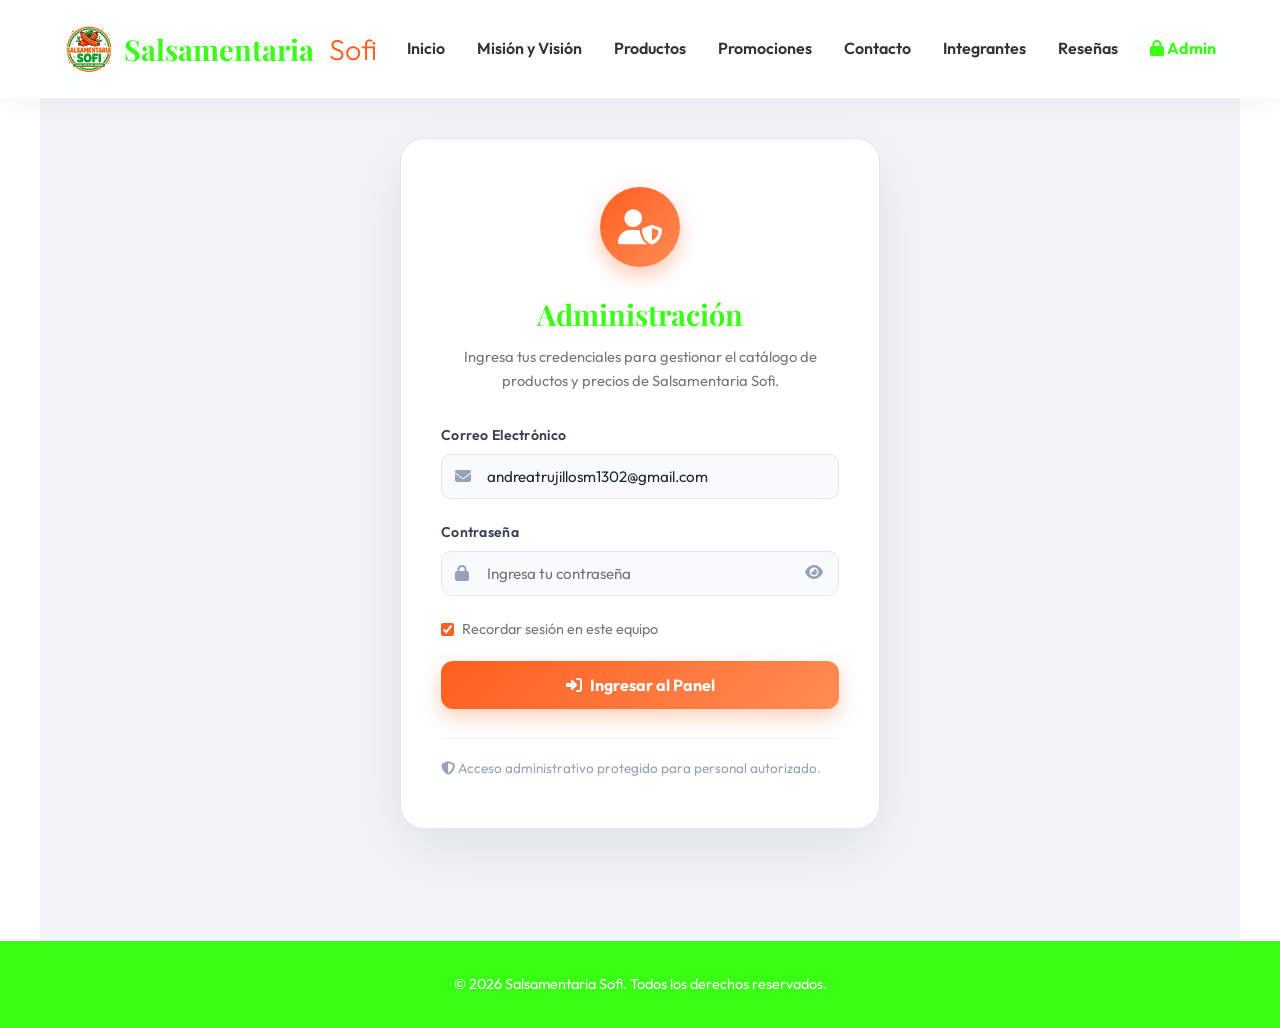
==== commit fc28ca0e: "fix: panel admin funcional - css dedicado, productos cargando correctamente" ====
--- a/html/admin.html
+++ b/html/admin.html
@@ -7,6 +7,7 @@
     <link rel="icon" href="../Logo/Favicon.jpeg" type="image/jpeg">
     <title>Administración de Productos - Salsamentaria Sofi</title>
     <link rel="stylesheet" href="../css/styles.css">
+    <link rel="stylesheet" href="../css/admin.css">
     <link href="https://fonts.googleapis.com/css2?family=Outfit:wght@300;400;600;700;800&family=Playfair+Display:wght@700&display=swap" rel="stylesheet">
     <link rel="stylesheet" href="https://cdnjs.cloudflare.com/ajax/libs/font-awesome/6.4.0/css/all.min.css">
 </head>
--- a/css/styles.css
+++ b/css/styles.css
@@ -49,13 +49,6 @@
     color: var(--primary-dark);
 }
 
-.logo img {
-    height: 50px;
-    width: 50px;
-    border-radius: 50%;
-    object-fit: cover;
-}
-
 .logo span {
     color: var(--secondary-color);
     font-family: 'Outfit', sans-serif;
@@ -108,7 +101,7 @@
     left: 0; 
     width: 100%; 
     height: 100%;
-    background: linear-gradient(rgba(0,0,0,0.6), rgba(0,0,0,0.6)) center/cover, url('../foto principal/PORTADA.jpeg') center/cover no-repeat;
+    background: linear-gradient(rgba(0,0,0,0.6), rgba(0,0,0,0.6)) center/cover, url('../foto principal/portada_nueva.jpeg') center/cover no-repeat;
     z-index: 0;
     transition: transform 0.2s cubic-bezier(0.25, 0.46, 0.45, 0.94);
     transform: scale(1.1) translate(var(--mouseX), var(--mouseY));
@@ -1032,263 +1025,219 @@
     line-height: 1.6;
 }
 
-/* ========================================================
-   ESTILOS DE ADMINISTRACIÓN DE PRODUCTOS (ADMIN DASHBOARD)
-   ======================================================== */
-
-.admin-nav-link {
-    background: rgba(255, 95, 31, 0.12);
-    color: var(--primary-color) !important;
-    padding: 0.4rem 0.9rem !important;
-    border-radius: 50px;
-    border: 1px solid rgba(255, 95, 31, 0.35);
-    display: inline-flex !important;
-    align-items: center;
-    gap: 6px;
-    font-size: 0.95rem;
-    font-weight: 700 !important;
-    transition: var(--transition);
-}
-
-.admin-nav-link:hover, .admin-nav-link.active {
-    background: var(--primary-color) !important;
-    color: #ffffff !important;
-    box-shadow: 0 4px 15px rgba(255, 95, 31, 0.35);
-    transform: translateY(-2px);
-}
-
-/* Contenedor principal de administración */
+/* ============================================
+   PANEL DE ADMINISTRACIÓN - ESTILOS COMPLETOS
+   ============================================ */
+
 .admin-wrapper {
-    padding-top: 100px;
-    padding-bottom: 60px;
-    min-height: calc(100vh - 80px);
-    background: linear-gradient(135deg, #fdfbfb 0%, #f4f6f9 100%);
-}
-
-/* Vista de Login */
+    max-width: 1200px;
+    margin: 0 auto;
+    padding: 6rem 2rem 3rem;
+}
+
+/* --- LOGIN --- */
 .admin-login-container {
-    max-width: 460px;
-    margin: 40px auto;
-    padding: 2.5rem 2rem;
-    background: #ffffff;
-    border-radius: 20px;
-    box-shadow: 0 20px 40px rgba(0, 0, 0, 0.08);
-    border: 1px solid rgba(0, 0, 0, 0.05);
-    text-align: center;
-    position: relative;
-    overflow: hidden;
-    animation: fadeInUp 0.6s ease-out;
-}
-
-.admin-login-container::before {
-    content: '';
-    position: absolute;
-    top: 0;
-    left: 0;
-    width: 100%;
-    height: 6px;
-    background: linear-gradient(90deg, var(--primary-color), #ff8f00);
+    max-width: 480px;
+    margin: 2rem auto;
+    background: var(--white);
+    border-radius: 24px;
+    padding: 3rem 2.5rem;
+    box-shadow: 0 20px 60px rgba(0,0,0,0.1);
+    border: 1px solid #f0f0f0;
 }
 
 .admin-login-avatar {
     width: 80px;
     height: 80px;
-    background: rgba(255, 95, 31, 0.12);
-    color: var(--primary-color);
+    background: linear-gradient(135deg, var(--primary-color), #ff8c42);
     border-radius: 50%;
     display: flex;
     align-items: center;
     justify-content: center;
-    font-size: 2.4rem;
+    font-size: 2.2rem;
+    color: var(--white);
     margin: 0 auto 1.5rem;
-    box-shadow: 0 8px 20px rgba(255, 95, 31, 0.15);
+    box-shadow: 0 10px 25px rgba(255, 95, 31, 0.3);
 }
 
 .admin-login-title {
-    font-size: 1.8rem;
-    color: var(--text-color);
+    text-align: center;
+    font-size: 2rem;
+    color: var(--primary-dark);
     margin-bottom: 0.5rem;
 }
 
 .admin-login-subtitle {
+    text-align: center;
     color: var(--text-light);
     font-size: 0.95rem;
     margin-bottom: 2rem;
 }
 
 .form-group-admin {
-    margin-bottom: 1.25rem;
-    text-align: left;
+    margin-bottom: 1.2rem;
 }
 
 .form-group-admin label {
     display: block;
+    font-weight: 600;
     margin-bottom: 0.5rem;
-    font-weight: 600;
-    font-size: 0.9rem;
     color: var(--text-color);
+    font-size: 0.95rem;
 }
 
 .input-with-icon {
     position: relative;
-    display: flex;
-    align-items: center;
-}
-
-.input-with-icon i.field-icon {
+}
+
+.field-icon {
     position: absolute;
     left: 14px;
-    color: #a0aec0;
+    top: 50%;
+    transform: translateY(-50%);
+    color: var(--text-light);
     font-size: 1rem;
     pointer-events: none;
 }
 
-.input-with-icon input, .admin-select, .admin-textarea {
+.input-with-icon input {
     width: 100%;
-    padding: 0.8rem 1rem 0.8rem 2.6rem;
-    border: 1.5px solid #e2e8f0;
+    padding: 0.85rem 1rem 0.85rem 2.8rem;
+    border: 2px solid #e2e8f0;
     border-radius: 12px;
-    font-size: 0.95rem;
+    font-size: 1rem;
     font-family: 'Outfit', sans-serif;
-    color: var(--text-color);
+    transition: var(--transition);
+    outline: none;
     background: #f8fafc;
-    transition: var(--transition);
-}
-
-.input-with-icon input:focus, .admin-select:focus, .admin-textarea:focus {
-    outline: none;
+}
+
+.input-with-icon input:focus {
     border-color: var(--primary-color);
-    background: #ffffff;
-    box-shadow: 0 0 0 4px rgba(255, 95, 31, 0.15);
+    background: var(--white);
+    box-shadow: 0 0 0 4px rgba(255, 95, 31, 0.1);
 }
 
 .toggle-password-btn {
     position: absolute;
     right: 12px;
+    top: 50%;
+    transform: translateY(-50%);
     background: none;
     border: none;
-    color: #a0aec0;
+    color: var(--text-light);
     cursor: pointer;
     font-size: 1rem;
-    padding: 6px;
-    transition: color 0.2s;
-}
-
-.toggle-password-btn:hover {
-    color: var(--primary-color);
-}
+    padding: 4px;
+    transition: var(--transition);
+}
+
+.toggle-password-btn:hover { color: var(--primary-color); }
 
 .login-btn {
     width: 100%;
-    padding: 0.9rem;
-    background: linear-gradient(135deg, var(--primary-color) 0%, #e65100 100%);
-    color: #ffffff;
+    padding: 1rem;
+    background: linear-gradient(135deg, var(--primary-color), #ff8c42);
+    color: var(--white);
     border: none;
     border-radius: 12px;
-    font-size: 1rem;
+    font-size: 1.05rem;
     font-weight: 700;
     font-family: 'Outfit', sans-serif;
     cursor: pointer;
     transition: var(--transition);
+    box-shadow: 0 8px 20px rgba(255, 95, 31, 0.3);
     display: flex;
     align-items: center;
     justify-content: center;
     gap: 8px;
-    box-shadow: 0 8px 18px rgba(255, 95, 31, 0.25);
-    margin-top: 1rem;
 }
 
 .login-btn:hover {
     transform: translateY(-2px);
-    box-shadow: 0 12px 24px rgba(255, 95, 31, 0.35);
+    box-shadow: 0 12px 28px rgba(255, 95, 31, 0.4);
 }
 
 .alert-message {
-    padding: 0.8rem 1rem;
+    padding: 0.85rem 1rem;
     border-radius: 10px;
-    margin-bottom: 1.2rem;
-    font-size: 0.9rem;
+    margin-bottom: 1rem;
+    font-size: 0.92rem;
+    font-weight: 500;
     display: none;
-    align-items: center;
-    gap: 8px;
-    text-align: left;
 }
 
 .alert-error {
-    background: #fee2e2;
-    color: #b91c1c;
-    border: 1px solid #fca5a5;
-}
-
-/* Dashboard Header */
+    background: #fef2f2;
+    color: #dc2626;
+    border: 1px solid #fecaca;
+}
+
+.admin-nav-link.active {
+    color: var(--primary-color) !important;
+    font-weight: 700;
+}
+
+/* --- DASHBOARD --- */
 .dashboard-header {
-    max-width: 1280px;
-    margin: 0 auto 2rem;
-    padding: 0 1.5rem;
     display: flex;
     justify-content: space-between;
     align-items: center;
+    background: var(--white);
+    padding: 1.5rem 2rem;
+    border-radius: 20px;
+    box-shadow: 0 4px 20px rgba(0,0,0,0.06);
+    margin-bottom: 1.5rem;
     flex-wrap: wrap;
-    gap: 1.5rem;
+    gap: 1rem;
+    border: 1px solid #f0f0f0;
 }
 
 .dashboard-user-info {
     display: flex;
     align-items: center;
-    gap: 15px;
+    gap: 1rem;
 }
 
 .dashboard-avatar {
-    width: 55px;
-    height: 55px;
+    width: 52px;
+    height: 52px;
+    background: linear-gradient(135deg, var(--primary-color), #ff8c42);
+    color: var(--white);
     border-radius: 50%;
-    background: linear-gradient(135deg, var(--primary-color), #ff8f00);
-    color: #ffffff;
-    display: flex;
-    align-items: center;
-    justify-content: center;
+    display: flex;
+    align-items: center;
+    justify-content: center;
+    font-weight: 800;
+    font-size: 1.1rem;
+    box-shadow: 0 4px 12px rgba(255,95,31,0.3);
+}
+
+.dashboard-greeting h2 {
     font-size: 1.4rem;
-    font-weight: 700;
-    box-shadow: 0 6px 16px rgba(255, 95, 31, 0.3);
-}
-
-.dashboard-greeting h2 {
-    font-size: 1.6rem;
-    margin-bottom: 2px;
-    color: #1e293b;
+    color: var(--primary-dark);
+    margin: 0;
 }
 
 .admin-badge {
-    display: inline-flex;
-    align-items: center;
-    gap: 6px;
     background: #dcfce7;
-    color: #15803d;
-    padding: 2px 10px;
+    color: #16a34a;
+    padding: 3px 10px;
     border-radius: 20px;
     font-size: 0.8rem;
     font-weight: 600;
 }
 
-.admin-badge::before {
-    content: '';
-    width: 7px;
-    height: 7px;
-    background: #22c55e;
-    border-radius: 50%;
-    display: inline-block;
-}
-
 .dashboard-header-actions {
     display: flex;
-    align-items: center;
-    gap: 10px;
+    gap: 0.6rem;
     flex-wrap: wrap;
 }
 
-/* Botones genéricos de admin */
+/* --- BOTONES ADMIN --- */
 .btn-admin {
-    padding: 0.65rem 1.2rem;
+    padding: 0.6rem 1.1rem;
+    border: none;
     border-radius: 10px;
     font-size: 0.9rem;
     font-weight: 600;
@@ -1297,132 +1246,113 @@
     transition: var(--transition);
     display: inline-flex;
     align-items: center;
-    gap: 8px;
-    border: none;
+    gap: 6px;
     text-decoration: none;
 }
 
 .btn-primary-admin {
-    background: linear-gradient(135deg, var(--primary-color) 0%, #e65100 100%);
-    color: #ffffff;
-    box-shadow: 0 4px 12px rgba(255, 95, 31, 0.25);
+    background: linear-gradient(135deg, var(--primary-color), #ff8c42);
+    color: var(--white);
+    box-shadow: 0 4px 12px rgba(255,95,31,0.25);
 }
 
 .btn-primary-admin:hover {
     transform: translateY(-2px);
-    box-shadow: 0 6px 18px rgba(255, 95, 31, 0.35);
+    box-shadow: 0 6px 18px rgba(255,95,31,0.35);
 }
 
 .btn-secondary-admin {
-    background: #ffffff;
-    color: #334155;
-    border: 1.5px solid #cbd5e1;
+    background: #f1f5f9;
+    color: #475569;
+    border: 1px solid #e2e8f0;
 }
 
 .btn-secondary-admin:hover {
-    background: #f1f5f9;
-    border-color: #94a3b8;
-    transform: translateY(-2px);
+    background: #e2e8f0;
+    color: var(--text-color);
 }
 
 .btn-danger-admin {
-    background: #fee2e2;
+    background: #fef2f2;
     color: #dc2626;
-    border: 1.5px solid #fca5a5;
+    border: 1px solid #fecaca;
 }
 
 .btn-danger-admin:hover {
     background: #dc2626;
-    color: #ffffff;
-}
-
-/* Stats Cards */
+    color: var(--white);
+}
+
+/* --- KPI STATS --- */
 .stats-grid {
-    max-width: 1280px;
-    margin: 0 auto 2.5rem;
-    padding: 0 1.5rem;
     display: grid;
-    grid-template-columns: repeat(auto-fit, minmax(240px, 1fr));
-    gap: 1.5rem;
+    grid-template-columns: repeat(auto-fit, minmax(200px, 1fr));
+    gap: 1rem;
+    margin-bottom: 1.5rem;
 }
 
 .stat-card {
-    background: #ffffff;
+    background: var(--white);
+    border-radius: 16px;
     padding: 1.5rem;
-    border-radius: 16px;
-    box-shadow: 0 8px 24px rgba(0, 0, 0, 0.04);
-    border: 1px solid rgba(0, 0, 0, 0.04);
-    display: flex;
-    align-items: center;
-    gap: 1.2rem;
+    display: flex;
+    align-items: center;
+    gap: 1rem;
+    box-shadow: 0 4px 15px rgba(0,0,0,0.05);
+    border: 1px solid #f0f0f0;
     transition: var(--transition);
 }
 
 .stat-card:hover {
     transform: translateY(-4px);
-    box-shadow: 0 14px 28px rgba(0, 0, 0, 0.08);
+    box-shadow: 0 8px 25px rgba(0,0,0,0.08);
 }
 
 .stat-icon {
-    width: 60px;
-    height: 60px;
+    width: 52px;
+    height: 52px;
     border-radius: 14px;
     display: flex;
     align-items: center;
     justify-content: center;
-    font-size: 1.7rem;
+    font-size: 1.4rem;
+    flex-shrink: 0;
 }
 
 .stat-info h4 {
     font-size: 0.85rem;
     color: var(--text-light);
+    font-weight: 500;
+    margin-bottom: 4px;
     font-family: 'Outfit', sans-serif;
-    font-weight: 500;
-    text-transform: uppercase;
-    letter-spacing: 0.5px;
-    margin-bottom: 4px;
-}
-
-.stat-info .stat-value {
-    font-size: 1.7rem;
+}
+
+.stat-value {
+    font-size: 1.8rem;
     font-weight: 800;
-    color: #1e293b;
+    color: var(--text-color);
     font-family: 'Outfit', sans-serif;
-}
-
-/* Toolbar de Filtros y Búsqueda */
+    line-height: 1;
+}
+
+/* --- TOOLBAR --- */
 .admin-toolbar {
-    max-width: 1280px;
-    margin: 0 auto 1.5rem;
-    padding: 0 1.5rem;
-    display: flex;
-    justify-content: space-between;
+    background: var(--white);
+    padding: 1rem 1.5rem;
+    border-radius: 16px;
+    box-shadow: 0 4px 15px rgba(0,0,0,0.05);
+    border: 1px solid #f0f0f0;
+    display: flex;
+    gap: 1rem;
     align-items: center;
     flex-wrap: wrap;
-    gap: 1rem;
+    margin-bottom: 1.5rem;
 }
 
 .toolbar-search {
+    position: relative;
     flex: 1;
-    min-width: 260px;
-    position: relative;
-}
-
-.toolbar-search input {
-    width: 100%;
-    padding: 0.75rem 1rem 0.75rem 2.6rem;
-    border: 1.5px solid #cbd5e1;
-    border-radius: 12px;
-    font-size: 0.95rem;
-    background: #ffffff;
-    font-family: 'Outfit', sans-serif;
-    transition: var(--transition);
-}
-
-.toolbar-search input:focus {
-    outline: none;
-    border-color: var(--primary-color);
-    box-shadow: 0 0 0 3px rgba(255, 95, 31, 0.15);
+    min-width: 200px;
 }
 
 .toolbar-search i {
@@ -1430,151 +1360,105 @@
     left: 14px;
     top: 50%;
     transform: translateY(-50%);
-    color: #94a3b8;
+    color: var(--text-light);
+}
+
+.toolbar-search input {
+    width: 100%;
+    padding: 0.7rem 1rem 0.7rem 2.8rem;
+    border: 2px solid #e2e8f0;
+    border-radius: 10px;
+    font-size: 0.95rem;
+    font-family: 'Outfit', sans-serif;
+    outline: none;
+    transition: var(--transition);
+}
+
+.toolbar-search input:focus {
+    border-color: var(--primary-color);
+    box-shadow: 0 0 0 3px rgba(255,95,31,0.1);
 }
 
 .toolbar-filters {
     display: flex;
-    align-items: center;
-    gap: 10px;
+    gap: 0.8rem;
     flex-wrap: wrap;
 }
 
-.toolbar-select {
-    padding: 0.75rem 1.2rem;
-    border: 1.5px solid #cbd5e1;
-    border-radius: 12px;
-    background: #ffffff;
+.toolbar-select, .admin-select {
+    padding: 0.7rem 1rem;
+    border: 2px solid #e2e8f0;
+    border-radius: 10px;
     font-size: 0.9rem;
     font-family: 'Outfit', sans-serif;
-    color: #334155;
+    outline: none;
+    background: #f8fafc;
     cursor: pointer;
-    outline: none;
-    transition: var(--transition);
-}
-
-.toolbar-select:focus {
+    transition: var(--transition);
+    width: 100%;
+}
+
+.toolbar-select:focus, .admin-select:focus {
     border-color: var(--primary-color);
-}
-
-/* Contenedor de la Tabla de Productos */
-.admin-table-container {
-    max-width: 1280px;
-    margin: 0 auto;
-    padding: 0 1.5rem;
-}
+    background: var(--white);
+}
+
+/* --- TABLA DE PRODUCTOS --- */
+.admin-table-container { margin-bottom: 2rem; }
 
 .admin-card-table {
-    background: #ffffff;
-    border-radius: 18px;
-    box-shadow: 0 10px 30px rgba(0, 0, 0, 0.05);
-    border: 1px solid rgba(0, 0, 0, 0.05);
+    background: var(--white);
+    border-radius: 20px;
+    box-shadow: 0 4px 20px rgba(0,0,0,0.06);
+    border: 1px solid #f0f0f0;
     overflow: hidden;
 }
 
-.table-responsive {
-    overflow-x: auto;
-}
+.table-responsive { overflow-x: auto; }
 
 .admin-table {
     width: 100%;
     border-collapse: collapse;
+    font-size: 0.92rem;
+}
+
+.admin-table thead tr {
+    background: linear-gradient(135deg, #f8fafc, #f1f5f9);
+}
+
+.admin-table th {
+    padding: 1rem 1.2rem;
     text-align: left;
-}
-
-.admin-table th {
-    background: #f8fafc;
-    padding: 1rem 1.2rem;
-    font-size: 0.85rem;
     font-weight: 700;
     color: #475569;
+    font-size: 0.82rem;
     text-transform: uppercase;
-    letter-spacing: 0.5px;
+    letter-spacing: 0.05em;
+    white-space: nowrap;
     border-bottom: 2px solid #e2e8f0;
 }
 
+.admin-table tbody tr {
+    border-bottom: 1px solid #f1f5f9;
+    transition: background 0.2s;
+}
+
+.admin-table tbody tr:last-child { border-bottom: none; }
+
+.admin-table tbody tr:hover { background: #fafcff; }
+
 .admin-table td {
-    padding: 1rem 1.2rem;
-    border-bottom: 1px solid #f1f5f9;
-    font-size: 0.95rem;
-    color: #334155;
+    padding: 0.9rem 1.2rem;
     vertical-align: middle;
-}
-
-.admin-table tbody tr {
-    transition: background 0.2s;
-}
-
-.admin-table tbody tr:hover {
-    background: #fdf8f5;
-}
-
-.product-thumb {
+    color: var(--text-color);
+}
+
+.admin-table td img {
     width: 50px;
     height: 50px;
+    object-fit: cover;
     border-radius: 10px;
-    object-fit: cover;
-    border: 1px solid #e2e8f0;
-    background: #f1f5f9;
-    display: block;
-}
-
-.badge-category {
-    display: inline-block;
-    padding: 4px 10px;
-    border-radius: 20px;
-    font-size: 0.78rem;
-    font-weight: 700;
-    text-transform: capitalize;
-}
-
-.badge-embutidos { background: #fee2e2; color: #dc2626; }
-.badge-lacteos { background: #e0f2fe; color: #0284c7; }
-.badge-salsas { background: #ffedd5; color: #ea580c; }
-.badge-desechables { background: #f3e8ff; color: #9333ea; }
-.badge-panaderia { background: #fef3c7; color: #d97706; }
-.badge-promociones { background: #dcfce7; color: #16a34a; }
-.badge-otro { background: #f1f5f9; color: #475569; }
-
-.table-actions {
-    display: flex;
-    align-items: center;
-    gap: 8px;
-}
-
-.btn-action-icon {
-    width: 36px;
-    height: 36px;
-    border-radius: 8px;
-    display: inline-flex;
-    align-items: center;
-    justify-content: center;
-    border: none;
-    cursor: pointer;
-    transition: var(--transition);
-    font-size: 0.95rem;
-}
-
-.btn-edit {
-    background: #e0f2fe;
-    color: #0284c7;
-}
-
-.btn-edit:hover {
-    background: #0284c7;
-    color: #ffffff;
-    transform: scale(1.08);
-}
-
-.btn-delete {
-    background: #fee2e2;
-    color: #dc2626;
-}
-
-.btn-delete:hover {
-    background: #dc2626;
-    color: #ffffff;
-    transform: scale(1.08);
+    border: 2px solid #f0f0f0;
 }
 
 .table-footer-info {
@@ -1584,173 +1468,160 @@
     display: flex;
     justify-content: space-between;
     align-items: center;
-    font-size: 0.9rem;
+    font-size: 0.85rem;
     color: var(--text-light);
     flex-wrap: wrap;
-    gap: 10px;
-}
-
-/* Modales */
+    gap: 0.5rem;
+}
+
+/* --- MODALES --- */
 .admin-modal-overlay {
     position: fixed;
-    top: 0;
-    left: 0;
-    width: 100%;
-    height: 100%;
+    inset: 0;
     background: rgba(15, 23, 42, 0.6);
-    backdrop-filter: blur(5px);
+    backdrop-filter: blur(4px);
     z-index: 2000;
     display: none;
     align-items: center;
     justify-content: center;
+    padding: 1rem;
+}
+
+.admin-modal-overlay.active {
+    display: flex;
+}
+
+.admin-modal {
+    background: var(--white);
+    border-radius: 24px;
+    width: 100%;
+    max-width: 600px;
+    max-height: 90vh;
+    overflow-y: auto;
+    box-shadow: 0 25px 60px rgba(0,0,0,0.2);
+    animation: modalFadeIn 0.25s ease;
+}
+
+@keyframes modalFadeIn {
+    from { opacity: 0; transform: scale(0.95) translateY(10px); }
+    to   { opacity: 1; transform: scale(1) translateY(0); }
+}
+
+.admin-modal-header {
+    display: flex;
+    justify-content: space-between;
+    align-items: center;
+    padding: 1.5rem 2rem;
+    border-bottom: 1px solid #e2e8f0;
+    position: sticky;
+    top: 0;
+    background: var(--white);
+    border-radius: 24px 24px 0 0;
+    z-index: 1;
+}
+
+.admin-modal-header h3 {
+    font-size: 1.3rem;
+    color: var(--primary-dark);
+    margin: 0;
+}
+
+.admin-modal-close {
+    background: #f1f5f9;
+    border: none;
+    width: 36px;
+    height: 36px;
+    border-radius: 50%;
+    cursor: pointer;
+    font-size: 1rem;
+    color: #64748b;
+    transition: var(--transition);
+    display: flex;
+    align-items: center;
+    justify-content: center;
+}
+
+.admin-modal-close:hover {
+    background: #fef2f2;
+    color: #dc2626;
+}
+
+.admin-modal-body { padding: 1.5rem 2rem; }
+
+.admin-modal-footer {
+    padding: 1.2rem 2rem;
+    border-top: 1px solid #e2e8f0;
+    display: flex;
+    justify-content: flex-end;
+    gap: 0.8rem;
+    background: #f8fafc;
+    border-radius: 0 0 24px 24px;
+}
+
+.admin-textarea {
+    width: 100%;
+    border: 2px solid #e2e8f0;
+    border-radius: 12px;
+    font-family: 'Outfit', sans-serif;
+    font-size: 0.95rem;
+    resize: vertical;
+    outline: none;
+    transition: var(--transition);
+    padding: 0.8rem;
+    background: #f8fafc;
+}
+
+.admin-textarea:focus {
+    border-color: var(--primary-color);
+    background: var(--white);
+}
+
+.image-preview-box {
+    border: 2px dashed #e2e8f0;
+    border-radius: 12px;
     padding: 1.5rem;
-}
-
-.admin-modal-overlay.active {
-    display: flex;
-}
-
-.admin-modal {
-    background: #ffffff;
-    width: 100%;
-    max-width: 620px;
-    max-height: 90vh;
-    border-radius: 20px;
-    box-shadow: 0 25px 50px -12px rgba(0, 0, 0, 0.25);
-    display: flex;
+    text-align: center;
+    color: var(--text-light);
+    font-size: 0.9rem;
+    min-height: 100px;
+    display: flex;
+    align-items: center;
+    justify-content: center;
     flex-direction: column;
-    overflow: hidden;
-    animation: zoomIn 0.3s cubic-bezier(0.16, 1, 0.3, 1);
-}
-
-@keyframes zoomIn {
-    from { opacity: 0; transform: scale(0.92); }
-    to { opacity: 1; transform: scale(1); }
-}
-
-.admin-modal-header {
-    padding: 1.5rem 1.8rem;
-    border-bottom: 1px solid #e2e8f0;
-    display: flex;
-    justify-content: space-between;
-    align-items: center;
-}
-
-.admin-modal-header h3 {
-    font-size: 1.4rem;
-    color: #1e293b;
-    margin: 0;
-}
-
-.admin-modal-close {
+    gap: 6px;
+    background: #f8fafc;
+    margin-top: 8px;
+}
+
+.image-preview-box img {
+    max-height: 120px;
+    max-width: 100%;
+    border-radius: 8px;
+    object-fit: contain;
+}
+
+/* Botones acción en tabla */
+.btn-edit-product, .btn-delete-product {
     background: none;
     border: none;
-    font-size: 1.3rem;
-    color: #94a3b8;
     cursor: pointer;
-    transition: color 0.2s;
-}
-
-.admin-modal-close:hover {
-    color: #ef4444;
-}
-
-.admin-modal-body {
-    padding: 1.8rem;
-    overflow-y: auto;
-}
-
-.admin-modal-footer {
-    padding: 1.2rem 1.8rem;
-    background: #f8fafc;
-    border-top: 1px solid #e2e8f0;
-    display: flex;
-    justify-content: flex-end;
-    gap: 12px;
-}
-
-.image-preview-box {
-    width: 100%;
-    height: 160px;
-    border: 2px dashed #cbd5e1;
-    border-radius: 12px;
-    display: flex;
-    align-items: center;
-    justify-content: center;
-    overflow: hidden;
-    background: #f8fafc;
-    margin-top: 8px;
-    position: relative;
-}
-
-.image-preview-box img {
-    max-width: 100%;
-    max-height: 100%;
-    object-fit: contain;
-}
-
-.image-preview-box span {
-    color: #94a3b8;
-    font-size: 0.9rem;
-}
-
-/* Toast Notifications */
-.admin-toast-container {
-    position: fixed;
-    bottom: 25px;
-    right: 25px;
-    z-index: 3000;
-    display: flex;
-    flex-direction: column;
-    gap: 10px;
-}
-
-.admin-toast {
-    background: #1e293b;
-    color: #ffffff;
-    padding: 1rem 1.4rem;
-    border-radius: 12px;
-    box-shadow: 0 10px 25px rgba(0, 0, 0, 0.2);
-    display: flex;
-    align-items: center;
-    gap: 12px;
+    padding: 6px 8px;
+    border-radius: 8px;
     font-size: 0.95rem;
-    animation: slideInRight 0.3s ease-out;
-    min-width: 280px;
-}
-
-.admin-toast.success {
-    border-left: 5px solid #22c55e;
-}
-
-.admin-toast.error {
-    border-left: 5px solid #ef4444;
-}
-
-.admin-toast.info {
-    border-left: 5px solid #3b82f6;
-}
-
-@keyframes slideInRight {
-    from { transform: translateX(100%); opacity: 0; }
-    to { transform: translateX(0); opacity: 1; }
-}
-
+    transition: var(--transition);
+}
+
+.btn-edit-product { color: #3b82f6; }
+.btn-edit-product:hover { background: #eff6ff; }
+.btn-delete-product { color: #ef4444; }
+.btn-delete-product:hover { background: #fef2f2; }
+
+/* Responsive admin */
 @media (max-width: 768px) {
-    .dashboard-header {
-        flex-direction: column;
-        align-items: flex-start;
-    }
-    .admin-toolbar {
-        flex-direction: column;
-        align-items: stretch;
-    }
-    .toolbar-filters {
-        width: 100%;
-    }
-    .toolbar-select {
-        flex: 1;
-    }
-}
-
-
+    .admin-wrapper { padding: 5rem 1rem 2rem; }
+    .dashboard-header { flex-direction: column; align-items: flex-start; }
+    .dashboard-header-actions { width: 100%; justify-content: flex-start; }
+    .stats-grid { grid-template-columns: 1fr 1fr; }
+    .admin-toolbar { flex-direction: column; }
+    .admin-modal { max-width: 100%; }
+}
--- a/css/admin.css
+++ b/css/admin.css
@@ -0,0 +1,785 @@
+/* ============================================
+   PANEL DE ADMINISTRACIÓN - Salsamentaria Sofi
+   admin.css — Estilos exclusivos del panel
+   ============================================ */
+
+/* ---- Wrapper principal ---- */
+.admin-wrapper {
+    padding-top: 90px;
+    min-height: 100vh;
+    background: #f1f5f9;
+    padding-bottom: 4rem;
+}
+
+/* ============================================
+   FORMULARIO DE LOGIN
+   ============================================ */
+.admin-login-container {
+    max-width: 480px;
+    margin: 3rem auto;
+    background: #ffffff;
+    border-radius: 24px;
+    padding: 3rem 2.5rem;
+    box-shadow: 0 20px 60px rgba(0, 0, 0, 0.08);
+    border: 1px solid #e2e8f0;
+    animation: fadeInUp 0.5s ease-out;
+}
+
+.admin-login-avatar {
+    width: 80px;
+    height: 80px;
+    background: linear-gradient(135deg, var(--primary-color), #ff8c55);
+    border-radius: 50%;
+    display: flex;
+    align-items: center;
+    justify-content: center;
+    font-size: 2.2rem;
+    color: #fff;
+    margin: 0 auto 1.5rem;
+    box-shadow: 0 8px 20px rgba(255, 95, 31, 0.35);
+}
+
+.admin-login-title {
+    text-align: center;
+    font-size: 1.8rem;
+    color: var(--primary-dark);
+    margin-bottom: 0.5rem;
+    font-family: 'Playfair Display', serif;
+}
+
+.admin-login-subtitle {
+    text-align: center;
+    color: var(--text-light);
+    font-size: 0.92rem;
+    margin-bottom: 2rem;
+    line-height: 1.6;
+}
+
+/* ---- Grupos de formulario ---- */
+.form-group-admin {
+    margin-bottom: 1.4rem;
+}
+
+.form-group-admin label {
+    display: block;
+    font-weight: 600;
+    font-size: 0.88rem;
+    color: #374151;
+    margin-bottom: 0.45rem;
+    letter-spacing: 0.02em;
+}
+
+.input-with-icon {
+    position: relative;
+}
+
+.field-icon {
+    position: absolute;
+    left: 14px;
+    top: 50%;
+    transform: translateY(-50%);
+    color: #94a3b8;
+    font-size: 1rem;
+    pointer-events: none;
+}
+
+.input-with-icon input {
+    width: 100%;
+    padding: 0.75rem 1rem 0.75rem 2.8rem;
+    border: 1.5px solid #e2e8f0;
+    border-radius: 10px;
+    font-family: 'Outfit', sans-serif;
+    font-size: 0.95rem;
+    color: #1e293b;
+    background: #f8fafc;
+    transition: border-color 0.25s, box-shadow 0.25s;
+    outline: none;
+}
+
+.input-with-icon input:focus {
+    border-color: var(--primary-color);
+    box-shadow: 0 0 0 3px rgba(255, 95, 31, 0.12);
+    background: #fff;
+}
+
+.toggle-password-btn {
+    position: absolute;
+    right: 12px;
+    top: 50%;
+    transform: translateY(-50%);
+    background: none;
+    border: none;
+    cursor: pointer;
+    color: #94a3b8;
+    font-size: 1rem;
+    padding: 4px;
+    transition: color 0.2s;
+}
+
+.toggle-password-btn:hover {
+    color: var(--primary-color);
+}
+
+.login-btn {
+    width: 100%;
+    padding: 0.9rem;
+    background: linear-gradient(135deg, var(--primary-color), #ff8c55);
+    color: #fff;
+    border: none;
+    border-radius: 12px;
+    font-size: 1rem;
+    font-weight: 700;
+    font-family: 'Outfit', sans-serif;
+    cursor: pointer;
+    transition: transform 0.2s, box-shadow 0.2s;
+    box-shadow: 0 8px 20px rgba(255, 95, 31, 0.3);
+    display: flex;
+    align-items: center;
+    justify-content: center;
+    gap: 8px;
+}
+
+.login-btn:hover {
+    transform: translateY(-2px);
+    box-shadow: 0 12px 28px rgba(255, 95, 31, 0.4);
+}
+
+.login-btn:active {
+    transform: translateY(0);
+}
+
+/* ---- Alertas de login ---- */
+.alert-message {
+    display: none;
+    align-items: center;
+    gap: 10px;
+    padding: 0.8rem 1rem;
+    border-radius: 10px;
+    font-size: 0.9rem;
+    font-weight: 600;
+    margin-bottom: 1.2rem;
+}
+
+.alert-error {
+    background: #fef2f2;
+    color: #dc2626;
+    border: 1px solid #fecaca;
+}
+
+/* ============================================
+   DASHBOARD HEADER
+   ============================================ */
+.dashboard-header {
+    background: #fff;
+    border-radius: 20px;
+    padding: 1.8rem 2rem;
+    margin: 0 5% 1.5rem;
+    display: flex;
+    align-items: center;
+    justify-content: space-between;
+    flex-wrap: wrap;
+    gap: 1.2rem;
+    box-shadow: 0 4px 20px rgba(0,0,0,0.04);
+    border: 1px solid #f1f5f9;
+}
+
+.dashboard-user-info {
+    display: flex;
+    align-items: center;
+    gap: 1.2rem;
+}
+
+.dashboard-avatar {
+    width: 52px;
+    height: 52px;
+    background: linear-gradient(135deg, var(--primary-color), #ff8c55);
+    color: #fff;
+    border-radius: 50%;
+    display: flex;
+    align-items: center;
+    justify-content: center;
+    font-size: 1.1rem;
+    font-weight: 800;
+    flex-shrink: 0;
+}
+
+.dashboard-greeting h2 {
+    font-size: 1.4rem;
+    color: var(--primary-dark);
+    margin: 0 0 2px;
+    font-family: 'Playfair Display', serif;
+}
+
+.admin-badge {
+    display: inline-block;
+    background: #dcfce7;
+    color: #15803d;
+    font-size: 0.78rem;
+    font-weight: 700;
+    padding: 3px 10px;
+    border-radius: 20px;
+    letter-spacing: 0.02em;
+}
+
+.dashboard-header-actions {
+    display: flex;
+    gap: 0.6rem;
+    flex-wrap: wrap;
+}
+
+/* ============================================
+   BOTONES ADMIN
+   ============================================ */
+.btn-admin {
+    display: inline-flex;
+    align-items: center;
+    gap: 6px;
+    padding: 0.55rem 1.1rem;
+    border-radius: 10px;
+    font-size: 0.88rem;
+    font-weight: 600;
+    font-family: 'Outfit', sans-serif;
+    cursor: pointer;
+    border: none;
+    transition: all 0.2s ease;
+    text-decoration: none;
+    white-space: nowrap;
+}
+
+.btn-primary-admin {
+    background: var(--primary-color);
+    color: #fff;
+    box-shadow: 0 4px 12px rgba(255, 95, 31, 0.3);
+}
+
+.btn-primary-admin:hover {
+    background: #e04d0f;
+    transform: translateY(-1px);
+    box-shadow: 0 6px 16px rgba(255, 95, 31, 0.4);
+}
+
+.btn-secondary-admin {
+    background: #f1f5f9;
+    color: #475569;
+    border: 1px solid #e2e8f0;
+}
+
+.btn-secondary-admin:hover {
+    background: #e2e8f0;
+    color: #1e293b;
+}
+
+.btn-danger-admin {
+    background: #fff5f5;
+    color: #dc2626;
+    border: 1px solid #fecaca;
+}
+
+.btn-danger-admin:hover {
+    background: #fee2e2;
+    color: #b91c1c;
+}
+
+/* ============================================
+   TARJETAS DE ESTADÍSTICAS (KPIs)
+   ============================================ */
+.stats-grid {
+    display: grid;
+    grid-template-columns: repeat(auto-fit, minmax(200px, 1fr));
+    gap: 1.2rem;
+    margin: 0 5% 1.5rem;
+}
+
+.stat-card {
+    background: #fff;
+    border-radius: 16px;
+    padding: 1.5rem;
+    display: flex;
+    align-items: center;
+    gap: 1.2rem;
+    box-shadow: 0 4px 16px rgba(0,0,0,0.04);
+    border: 1px solid #f1f5f9;
+    transition: transform 0.2s, box-shadow 0.2s;
+}
+
+.stat-card:hover {
+    transform: translateY(-3px);
+    box-shadow: 0 8px 24px rgba(0,0,0,0.08);
+}
+
+.stat-icon {
+    width: 54px;
+    height: 54px;
+    border-radius: 14px;
+    display: flex;
+    align-items: center;
+    justify-content: center;
+    font-size: 1.5rem;
+    flex-shrink: 0;
+}
+
+.stat-info h4 {
+    font-size: 0.82rem;
+    color: #64748b;
+    font-weight: 600;
+    margin: 0 0 4px;
+    text-transform: uppercase;
+    letter-spacing: 0.04em;
+    font-family: 'Outfit', sans-serif;
+}
+
+.stat-value {
+    font-size: 1.8rem;
+    font-weight: 800;
+    color: #1e293b;
+    font-family: 'Playfair Display', serif;
+    line-height: 1;
+}
+
+/* ============================================
+   TOOLBAR DE BÚSQUEDA Y FILTROS
+   ============================================ */
+.admin-toolbar {
+    display: flex;
+    gap: 1rem;
+    align-items: center;
+    flex-wrap: wrap;
+    margin: 0 5% 1.2rem;
+    padding: 1.2rem 1.5rem;
+    background: #fff;
+    border-radius: 14px;
+    border: 1px solid #f1f5f9;
+    box-shadow: 0 2px 10px rgba(0,0,0,0.03);
+}
+
+.toolbar-search {
+    flex: 1;
+    min-width: 220px;
+    position: relative;
+}
+
+.toolbar-search i {
+    position: absolute;
+    left: 12px;
+    top: 50%;
+    transform: translateY(-50%);
+    color: #94a3b8;
+    font-size: 0.95rem;
+}
+
+.toolbar-search input {
+    width: 100%;
+    padding: 0.65rem 1rem 0.65rem 2.4rem;
+    border: 1.5px solid #e2e8f0;
+    border-radius: 10px;
+    font-family: 'Outfit', sans-serif;
+    font-size: 0.9rem;
+    color: #1e293b;
+    background: #f8fafc;
+    transition: border-color 0.2s, box-shadow 0.2s;
+    outline: none;
+}
+
+.toolbar-search input:focus {
+    border-color: var(--primary-color);
+    box-shadow: 0 0 0 3px rgba(255, 95, 31, 0.1);
+    background: #fff;
+}
+
+.toolbar-filters {
+    display: flex;
+    gap: 0.7rem;
+    flex-wrap: wrap;
+}
+
+.toolbar-select,
+.admin-select {
+    padding: 0.6rem 0.9rem;
+    border: 1.5px solid #e2e8f0;
+    border-radius: 10px;
+    font-family: 'Outfit', sans-serif;
+    font-size: 0.88rem;
+    color: #374151;
+    background: #f8fafc;
+    cursor: pointer;
+    outline: none;
+    transition: border-color 0.2s;
+    width: 100%;
+}
+
+.toolbar-select:focus,
+.admin-select:focus {
+    border-color: var(--primary-color);
+    box-shadow: 0 0 0 3px rgba(255, 95, 31, 0.1);
+}
+
+/* ============================================
+   TABLA DE PRODUCTOS
+   ============================================ */
+.admin-table-container {
+    margin: 0 5%;
+}
+
+.admin-card-table {
+    background: #fff;
+    border-radius: 18px;
+    border: 1px solid #f1f5f9;
+    box-shadow: 0 4px 20px rgba(0,0,0,0.04);
+    overflow: hidden;
+}
+
+.table-responsive {
+    overflow-x: auto;
+}
+
+.admin-table {
+    width: 100%;
+    border-collapse: collapse;
+    font-size: 0.9rem;
+}
+
+.admin-table thead {
+    background: #f8fafc;
+    border-bottom: 2px solid #e2e8f0;
+}
+
+.admin-table thead th {
+    padding: 1rem 1.2rem;
+    text-align: left;
+    font-weight: 700;
+    font-size: 0.8rem;
+    color: #64748b;
+    text-transform: uppercase;
+    letter-spacing: 0.05em;
+    white-space: nowrap;
+}
+
+.admin-table tbody tr {
+    border-bottom: 1px solid #f1f5f9;
+    transition: background 0.15s;
+}
+
+.admin-table tbody tr:hover {
+    background: #fafbff;
+}
+
+.admin-table tbody tr:last-child {
+    border-bottom: none;
+}
+
+.admin-table td {
+    padding: 0.9rem 1.2rem;
+    vertical-align: middle;
+    color: #334155;
+}
+
+.product-thumb {
+    width: 54px;
+    height: 54px;
+    object-fit: cover;
+    border-radius: 10px;
+    border: 2px solid #f1f5f9;
+}
+
+/* ---- Badges de categoría ---- */
+.badge-category {
+    display: inline-block;
+    padding: 3px 10px;
+    border-radius: 20px;
+    font-size: 0.78rem;
+    font-weight: 700;
+    text-transform: capitalize;
+}
+
+.badge-embutidos  { background: #fef3c7; color: #92400e; }
+.badge-lacteos    { background: #e0f2fe; color: #0369a1; }
+.badge-salsas     { background: #dcfce7; color: #15803d; }
+.badge-desechables{ background: #f3e8ff; color: #7c3aed; }
+.badge-panaderia  { background: #fff7ed; color: #c2410c; }
+.badge-promociones{ background: #fce7f3; color: #be185d; }
+
+/* ---- Acciones de tabla ---- */
+.table-actions {
+    display: flex;
+    gap: 6px;
+    justify-content: center;
+}
+
+.btn-action-icon {
+    width: 34px;
+    height: 34px;
+    border-radius: 8px;
+    border: none;
+    cursor: pointer;
+    display: flex;
+    align-items: center;
+    justify-content: center;
+    font-size: 0.85rem;
+    transition: all 0.2s;
+}
+
+.btn-edit {
+    background: #eff6ff;
+    color: #2563eb;
+}
+.btn-edit:hover {
+    background: #2563eb;
+    color: #fff;
+    transform: scale(1.1);
+}
+
+.btn-delete {
+    background: #fef2f2;
+    color: #dc2626;
+}
+.btn-delete:hover {
+    background: #dc2626;
+    color: #fff;
+    transform: scale(1.1);
+}
+
+/* ---- Footer de tabla ---- */
+.table-footer-info {
+    padding: 0.9rem 1.5rem;
+    border-top: 1px solid #f1f5f9;
+    display: flex;
+    justify-content: space-between;
+    align-items: center;
+    font-size: 0.82rem;
+    color: #94a3b8;
+    flex-wrap: wrap;
+    gap: 0.5rem;
+}
+
+/* ============================================
+   MODALES
+   ============================================ */
+.admin-modal-overlay {
+    position: fixed;
+    inset: 0;
+    background: rgba(15, 23, 42, 0.5);
+    backdrop-filter: blur(4px);
+    z-index: 2000;
+    display: flex;
+    align-items: center;
+    justify-content: center;
+    padding: 1rem;
+    opacity: 0;
+    pointer-events: none;
+    transition: opacity 0.25s ease;
+}
+
+.admin-modal-overlay.active {
+    opacity: 1;
+    pointer-events: all;
+}
+
+.admin-modal {
+    background: #fff;
+    border-radius: 20px;
+    width: 100%;
+    max-width: 580px;
+    max-height: 90vh;
+    overflow-y: auto;
+    box-shadow: 0 25px 60px rgba(0,0,0,0.15);
+    transform: scale(0.95) translateY(10px);
+    transition: transform 0.25s ease;
+}
+
+.admin-modal-overlay.active .admin-modal {
+    transform: scale(1) translateY(0);
+}
+
+.admin-modal-header {
+    padding: 1.5rem 1.8rem;
+    border-bottom: 1px solid #f1f5f9;
+    display: flex;
+    align-items: center;
+    justify-content: space-between;
+    position: sticky;
+    top: 0;
+    background: #fff;
+    border-radius: 20px 20px 0 0;
+    z-index: 10;
+}
+
+.admin-modal-header h3 {
+    font-size: 1.2rem;
+    color: var(--primary-dark);
+    margin: 0;
+    font-family: 'Playfair Display', serif;
+}
+
+.admin-modal-close {
+    background: #f1f5f9;
+    border: none;
+    border-radius: 8px;
+    width: 34px;
+    height: 34px;
+    display: flex;
+    align-items: center;
+    justify-content: center;
+    cursor: pointer;
+    color: #64748b;
+    font-size: 1rem;
+    transition: all 0.2s;
+}
+
+.admin-modal-close:hover {
+    background: #fee2e2;
+    color: #dc2626;
+}
+
+.admin-modal-body {
+    padding: 1.5rem 1.8rem;
+}
+
+.admin-modal-footer {
+    padding: 1.2rem 1.8rem;
+    border-top: 1px solid #f1f5f9;
+    display: flex;
+    justify-content: flex-end;
+    gap: 0.8rem;
+}
+
+/* ---- Vista previa de imagen ---- */
+.image-preview-box {
+    width: 100%;
+    height: 160px;
+    border: 2px dashed #e2e8f0;
+    border-radius: 12px;
+    display: flex;
+    align-items: center;
+    justify-content: center;
+    background: #f8fafc;
+    overflow: hidden;
+    color: #94a3b8;
+    font-size: 0.9rem;
+    text-align: center;
+    margin-top: 8px;
+    transition: border-color 0.2s;
+}
+
+.image-preview-box:hover {
+    border-color: var(--primary-color);
+}
+
+.image-preview-box img {
+    width: 100%;
+    height: 100%;
+    object-fit: contain;
+}
+
+/* ---- Textarea admin ---- */
+.admin-textarea {
+    width: 100%;
+    border: 1.5px solid #e2e8f0;
+    border-radius: 10px;
+    resize: vertical;
+    font-family: monospace;
+    font-size: 0.85rem;
+    color: #1e293b;
+    background: #f8fafc;
+    outline: none;
+    transition: border-color 0.2s;
+    padding: 0.8rem;
+}
+
+.admin-textarea:focus {
+    border-color: var(--primary-color);
+    box-shadow: 0 0 0 3px rgba(255, 95, 31, 0.1);
+}
+
+/* ============================================
+   TOAST NOTIFICATIONS
+   ============================================ */
+.admin-toast-container {
+    position: fixed;
+    bottom: 24px;
+    right: 24px;
+    z-index: 9999;
+    display: flex;
+    flex-direction: column;
+    gap: 10px;
+    pointer-events: none;
+}
+
+.admin-toast {
+    display: flex;
+    align-items: center;
+    gap: 10px;
+    padding: 0.9rem 1.4rem;
+    border-radius: 12px;
+    font-size: 0.9rem;
+    font-weight: 600;
+    font-family: 'Outfit', sans-serif;
+    box-shadow: 0 8px 24px rgba(0,0,0,0.12);
+    animation: toastSlideIn 0.3s ease-out;
+    pointer-events: all;
+    max-width: 340px;
+}
+
+.admin-toast.success { background: #dcfce7; color: #15803d; border-left: 4px solid #16a34a; }
+.admin-toast.error   { background: #fef2f2; color: #dc2626; border-left: 4px solid #dc2626; }
+.admin-toast.info    { background: #eff6ff; color: #2563eb; border-left: 4px solid #3b82f6; }
+
+@keyframes toastSlideIn {
+    from { opacity: 0; transform: translateX(80px); }
+    to   { opacity: 1; transform: translateX(0); }
+}
+
+/* ============================================
+   ENLACE "Admin" EN EL NAV
+   ============================================ */
+.admin-nav-link {
+    color: var(--primary-color) !important;
+    font-weight: 700 !important;
+}
+
+.admin-nav-link.active,
+.admin-nav-link:hover {
+    color: var(--primary-dark) !important;
+}
+
+/* ============================================
+   RESPONSIVE
+   ============================================ */
+@media (max-width: 768px) {
+    .admin-wrapper {
+        padding-top: 80px;
+    }
+
+    .dashboard-header {
+        margin: 0 3% 1rem;
+        flex-direction: column;
+        align-items: flex-start;
+    }
+
+    .dashboard-header-actions {
+        width: 100%;
+    }
+
+    .stats-grid {
+        grid-template-columns: 1fr 1fr;
+        margin: 0 3% 1rem;
+    }
+
+    .admin-toolbar {
+        margin: 0 3% 1rem;
+        flex-direction: column;
+    }
+
+    .admin-table-container {
+        margin: 0 3%;
+    }
+
+    .admin-table thead th:nth-child(1),
+    .admin-table td:nth-child(1) {
+        display: none; /* Ocultar foto en móvil */
+    }
+
+    .admin-modal {
+        max-width: 100%;
+        border-radius: 16px;
+    }
+}
